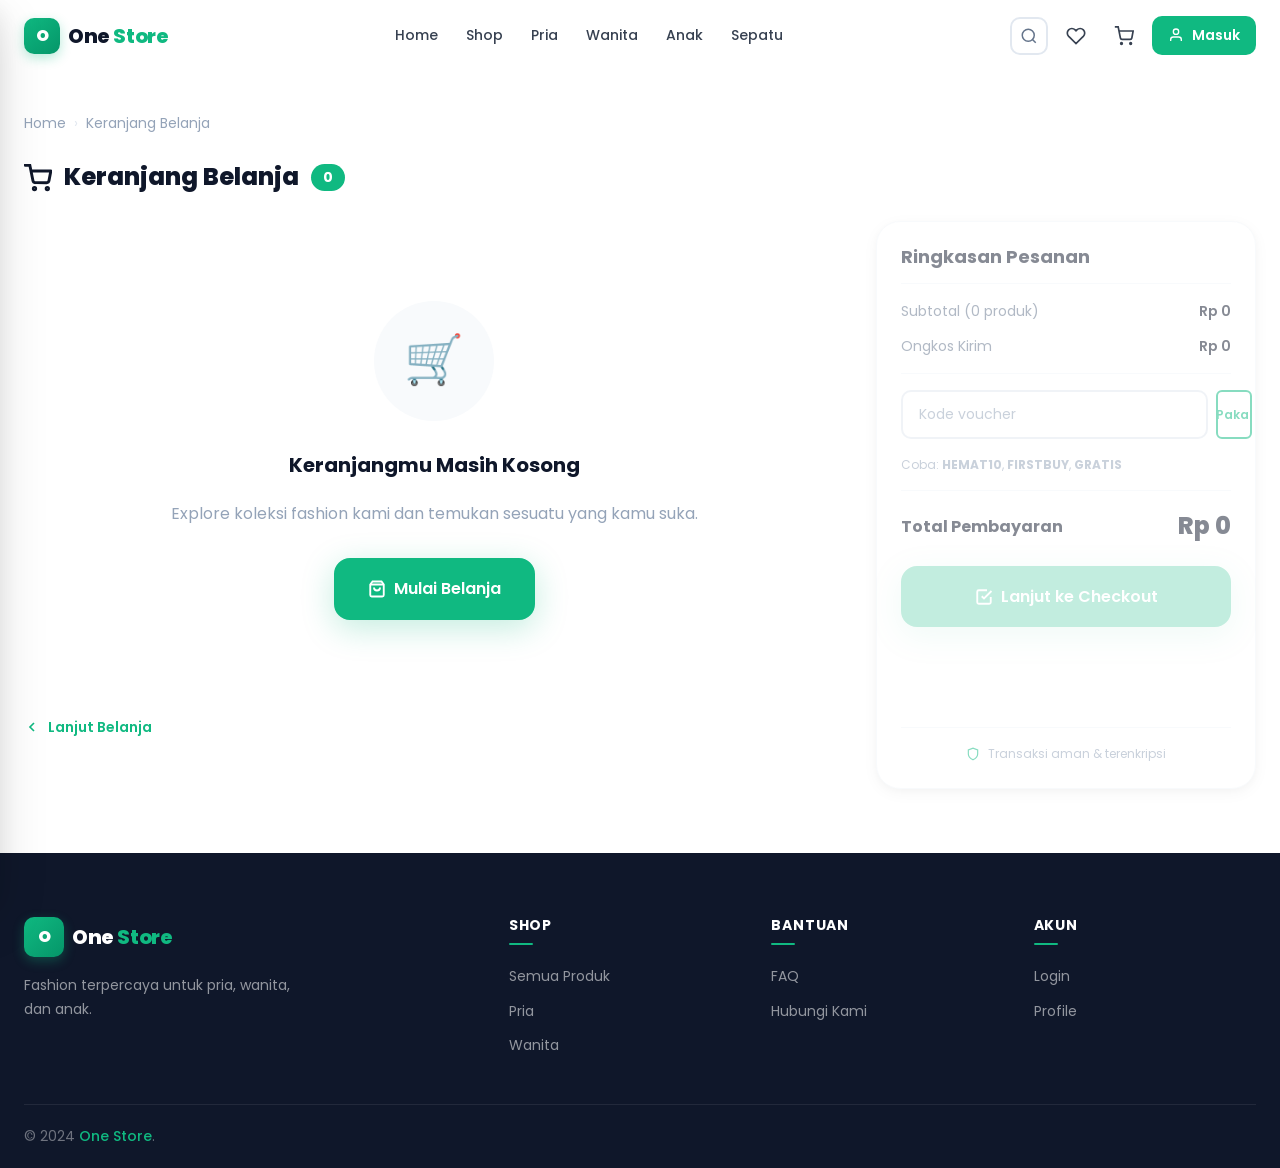
==== cart.html @ 15c87d15 "Add files via upload" ====
<!DOCTYPE html>
<html lang="id">
<head>
  <meta charset="UTF-8" />
  <meta name="viewport" content="width=device-width, initial-scale=1.0" />
  <meta name="description" content="Keranjang belanja One Store. Lihat produk pilihan kamu dan lanjutkan ke checkout." />
  <title>Keranjang Belanja — One Store</title>
  <link rel="icon" href="data:image/svg+xml,<svg xmlns='http://www.w3.org/2000/svg' viewBox='0 0 32 32'><rect width='32' height='32' rx='8' fill='%2310B981'/><text y='22' x='7' font-size='18' font-weight='900' fill='white' font-family='sans-serif'>O</text></svg>">
  <link rel="stylesheet" href="css/global.css" />
  <link rel="stylesheet" href="css/navbar.css" />
  <link rel="stylesheet" href="css/footer.css" />
  <link rel="stylesheet" href="css/cart.css" />
</head>
<body>

<div id="toast-container"></div>
<div class="overlay" id="overlay"></div>

<!-- Mobile Drawer -->
<nav class="mobile-drawer">
  <div class="drawer-header">
    <a href="index.html" class="navbar-logo"><div class="logo-icon">O</div><span class="logo-text">One <span>Store</span></span></a>
    <button class="drawer-close"><svg width="18" height="18" viewBox="0 0 24 24" fill="none" stroke="currentColor" stroke-width="2.5" stroke-linecap="round" stroke-linejoin="round"><line x1="18" y1="6" x2="6" y2="18"></line><line x1="6" y1="6" x2="18" y2="18"></line></svg></button>
  </div>
  <div class="drawer-nav">
    <a href="index.html" class="drawer-nav-link"><svg width="18" height="18" viewBox="0 0 24 24" fill="none" stroke="currentColor" stroke-width="2"><path d="M3 9l9-7 9 7v11a2 2 0 0 1-2 2H5a2 2 0 0 1-2-2z"></path><polyline points="9 22 9 12 15 12 15 22"></polyline></svg>Home</a>
    <a href="shop.html" class="drawer-nav-link"><svg width="18" height="18" viewBox="0 0 24 24" fill="none" stroke="currentColor" stroke-width="2"><path d="M6 2L3 6v14a2 2 0 0 0 2 2h14a2 2 0 0 0 2-2V6l-3-4z"></path><line x1="3" y1="6" x2="21" y2="6"></line><path d="M16 10a4 4 0 0 1-8 0"></path></svg>Shop</a>
    <a href="profile.html" class="drawer-nav-link"><svg width="18" height="18" viewBox="0 0 24 24" fill="none" stroke="currentColor" stroke-width="2"><path d="M20 21v-2a4 4 0 0 0-4-4H8a4 4 0 0 0-4 4v2"></path><circle cx="12" cy="7" r="4"></circle></svg>Profile</a>
  </div>
  <div class="drawer-footer"><a href="login.html" class="btn btn-primary">Masuk / Daftar</a></div>
</nav>

<!-- Search Overlay -->
<div class="search-overlay" id="search-overlay">
  <div class="search-overlay-inner">
    <div class="search-input-wrap">
      <svg width="20" height="20" viewBox="0 0 24 24" fill="none" stroke="currentColor" stroke-width="2"><circle cx="11" cy="11" r="8"></circle><line x1="21" y1="21" x2="16.65" y2="16.65"></line></svg>
      <input type="text" class="search-input" placeholder="Cari produk..." autocomplete="off" />
      <div class="search-suggestions"></div>
    </div>
    <button class="search-close-btn"><svg width="20" height="20" viewBox="0 0 24 24" fill="none" stroke="currentColor" stroke-width="2.5"><line x1="18" y1="6" x2="6" y2="18"></line><line x1="6" y1="6" x2="18" y2="18"></line></svg></button>
  </div>
</div>

<!-- NAVBAR -->
<header class="navbar">
  <div class="container navbar-inner">
    <a href="index.html" class="navbar-logo"><div class="logo-icon">O</div><span class="logo-text">One <span>Store</span></span></a>
    <nav class="navbar-menu">
      <a href="index.html" class="nav-link">Home</a>
      <a href="shop.html" class="nav-link">Shop</a>
      <a href="shop.html?cat=men" class="nav-link">Pria</a>
      <a href="shop.html?cat=women" class="nav-link">Wanita</a>
      <a href="shop.html?cat=kids" class="nav-link">Anak</a>
      <a href="shop.html?cat=shoes" class="nav-link">Sepatu</a>
    </nav>
    <div class="navbar-actions">
      <div class="navbar-search"><button class="search-toggle-btn" aria-label="Search"><svg width="18" height="18" viewBox="0 0 24 24" fill="none" stroke="currentColor" stroke-width="2"><circle cx="11" cy="11" r="8"></circle><line x1="21" y1="21" x2="16.65" y2="16.65"></line></svg></button></div>
      <a href="profile.html#wishlist" class="nav-action-btn"><svg width="20" height="20" viewBox="0 0 24 24" fill="none" stroke="currentColor" stroke-width="2"><path d="M20.84 4.61a5.5 5.5 0 0 0-7.78 0L12 5.67l-1.06-1.06a5.5 5.5 0 0 0-7.78 7.78l1.06 1.06L12 21.23l7.78-7.78 1.06-1.06a5.5 5.5 0 0 0 0-7.78z"></path></svg></a>
      <a href="cart.html" class="nav-action-btn nav-cart-btn" aria-label="Cart"><svg width="20" height="20" viewBox="0 0 24 24" fill="none" stroke="currentColor" stroke-width="2"><circle cx="9" cy="21" r="1"></circle><circle cx="20" cy="21" r="1"></circle><path d="M1 1h4l2.68 13.39a2 2 0 0 0 2 1.61h9.72a2 2 0 0 0 2-1.61L23 6H6"></path></svg><span class="badge-dot cart-badge">0</span></a>
      <a href="login.html" class="nav-login-btn"><svg width="16" height="16" viewBox="0 0 24 24" fill="none" stroke="currentColor" stroke-width="2"><path d="M20 21v-2a4 4 0 0 0-4-4H8a4 4 0 0 0-4 4v2"></path><circle cx="12" cy="7" r="4"></circle></svg><span class="login-text">Masuk</span></a>
      <button class="hamburger"><span></span><span></span><span></span></button>
    </div>
  </div>
</header>

<!-- MAIN -->
<main class="page-body">
  <div class="cart-page">
    <div class="container">

      <!-- Breadcrumb -->
      <div class="breadcrumb" style="margin-bottom: var(--space-6);">
        <a href="index.html">Home</a>
        <span class="breadcrumb-sep">›</span>
        <span>Keranjang Belanja</span>
      </div>

      <!-- Page Title -->
      <div class="cart-section-title">
        <svg width="28" height="28" viewBox="0 0 24 24" fill="none" stroke="currentColor" stroke-width="2.5" stroke-linecap="round" stroke-linejoin="round"><circle cx="9" cy="21" r="1"></circle><circle cx="20" cy="21" r="1"></circle><path d="M1 1h4l2.68 13.39a2 2 0 0 0 2 1.61h9.72a2 2 0 0 0 2-1.61L23 6H6"></path></svg>
        Keranjang Belanja
        <span class="cart-count-badge" id="cart-count-badge">0</span>
      </div>

      <!-- Cart Layout -->
      <div class="cart-layout" id="cart-layout">

        <!-- ─── LEFT: Cart Items ──────────────── -->
        <div class="cart-items-section">
          <div class="cart-items-list" id="cart-items-list">
            <!-- Rendered by JS -->
          </div>

          <!-- Cart List Footer -->
          <div class="cart-list-footer" id="cart-list-footer" style="display:none;">
            <label class="cart-select-all">
              <input type="checkbox" id="select-all-cb" class="cart-checkbox" onchange="toggleSelectAll(this)" />
              Pilih Semua
            </label>
            <button class="btn btn-ghost btn-sm" onclick="removeSelected()">
              <svg width="14" height="14" viewBox="0 0 24 24" fill="none" stroke="currentColor" stroke-width="2" stroke-linecap="round" stroke-linejoin="round"><polyline points="3 6 5 6 21 6"></polyline><path d="M19 6v14a2 2 0 0 1-2 2H7a2 2 0 0 1-2-2V6m3 0V4a1 1 0 0 1 1-1h4a1 1 0 0 1 1 1v2"></path></svg>
              Hapus Dipilih
            </button>
          </div>

          <a href="shop.html" class="continue-shopping" id="continue-shopping">
            <svg width="16" height="16" viewBox="0 0 24 24" fill="none" stroke="currentColor" stroke-width="2.5"><polyline points="15 18 9 12 15 6"></polyline></svg>
            Lanjut Belanja
          </a>
        </div>

        <!-- ─── RIGHT: Order Summary ──────────── -->
        <div class="order-summary-card" id="order-summary-card">
          <h3 class="summary-title">Ringkasan Pesanan</h3>

          <div class="summary-row">
            <span class="summary-row-label">Subtotal (<span id="summary-item-count">0</span> produk)</span>
            <span class="summary-row-value" id="summary-subtotal">Rp 0</span>
          </div>
          <div class="summary-row">
            <span class="summary-row-label">Ongkos Kirim</span>
            <span class="summary-row-value" id="summary-shipping">—</span>
          </div>
          <div class="summary-row" id="discount-row" style="display:none;">
            <span class="summary-row-label">Diskon Voucher</span>
            <span class="summary-row-value discount" id="summary-discount">− Rp 0</span>
          </div>

          <div class="summary-divider"></div>

          <!-- Voucher -->
          <div class="voucher-row">
            <input type="text" id="voucher-input" class="voucher-input" placeholder="Kode voucher" maxlength="20" />
            <button class="btn btn-outline btn-sm" onclick="applyVoucher()" id="voucher-btn">Pakai</button>
          </div>
          <p class="input-hint" style="margin-bottom: var(--space-4);">Coba: <strong>HEMAT10</strong>, <strong>FIRSTBUY</strong>, <strong>GRATIS</strong></p>

          <div class="summary-divider"></div>

          <div class="summary-total">
            <span class="summary-total-label">Total Pembayaran</span>
            <span class="summary-total-value" id="summary-total">Rp 0</span>
          </div>

          <a href="checkout.html" class="btn btn-primary w-full btn-lg" id="checkout-btn" style="justify-content:center; margin-bottom: var(--space-3);">
            <svg width="18" height="18" viewBox="0 0 24 24" fill="none" stroke="currentColor" stroke-width="2.5"><polyline points="9 11 12 14 22 4"></polyline><path d="M21 12v7a2 2 0 0 1-2 2H5a2 2 0 0 1-2-2V5a2 2 0 0 1 2-2h11"></path></svg>
            Lanjut ke Checkout
          </a>

          <div class="summary-payment-icons">
            <span class="payment-badge">VISA</span>
            <span class="payment-badge">MASTERCARD</span>
            <span class="payment-badge">GOPAY</span>
            <span class="payment-badge">OVO</span>
            <span class="payment-badge">DANA</span>
            <span class="payment-badge">COD</span>
          </div>

          <div class="security-badge">
            <svg width="14" height="14" viewBox="0 0 24 24" fill="none" stroke="currentColor" stroke-width="2"><path d="M12 22s8-4 8-10V5l-8-3-8 3v7c0 6 8 10 8 10z"></path></svg>
            Transaksi aman & terenkripsi
          </div>
        </div>

      </div>
    </div>
  </div>
</main>

<!-- Footer stripped for brevity -->
<footer class="footer">
  <div class="container">
    <div class="footer-main">
      <div class="footer-brand"><div><a href="index.html" class="footer-logo"><div class="logo-icon">O</div><span class="logo-text">One <span>Store</span></span></a><p class="footer-desc">Fashion terpercaya untuk pria, wanita, dan anak.</p></div></div>
      <div class="footer-col"><h4 class="footer-col-title">Shop</h4><ul class="footer-links"><li><a href="shop.html" class="footer-link">Semua Produk</a></li><li><a href="shop.html?cat=men" class="footer-link">Pria</a></li><li><a href="shop.html?cat=women" class="footer-link">Wanita</a></li></ul></div>
      <div class="footer-col"><h4 class="footer-col-title">Bantuan</h4><ul class="footer-links"><li><a href="#" class="footer-link">FAQ</a></li><li><a href="#" class="footer-link">Hubungi Kami</a></li></ul></div>
      <div class="footer-col"><h4 class="footer-col-title">Akun</h4><ul class="footer-links"><li><a href="login.html" class="footer-link">Login</a></li><li><a href="profile.html" class="footer-link">Profile</a></li></ul></div>
    </div>
    <div class="footer-bottom"><p class="footer-copyright">&copy; 2024 <a href="index.html">One Store</a>.</p></div>
  </div>
</footer>

<script src="js/products.js"></script>
<script src="js/cart.js"></script>
<script src="js/main.js"></script>
<script>
/* ─── Voucher Codes ────────────────────────────── */
const VOUCHERS = {
  'HEMAT10':   { type: 'percent', value: 10, min: 100000,  label: 'Diskon 10%' },
  'FIRSTBUY':  { type: 'fixed',   value: 50000, min: 150000, label: 'Hemat Rp 50.000' },
  'GRATIS':    { type: 'shipping', value: 0, min: 0, label: 'Gratis Ongkir' },
};

let appliedVoucher = null;
let shippingCost   = 0;

/* ─── Render Cart ──────────────────────────────── */
function renderCart() {
  const cart      = getCart();
  const listEl    = document.getElementById('cart-items-list');
  const badge     = document.getElementById('cart-count-badge');
  const footer    = document.getElementById('cart-list-footer');
  const summary   = document.getElementById('order-summary-card');

  badge.textContent = cart.length;

  if (cart.length === 0) {
    listEl.innerHTML = `
      <div class="cart-empty">
        <div class="cart-empty-icon">🛒</div>
        <h2 style="font-size:var(--font-size-xl); color:var(--color-navy); font-weight:700;">Keranjangmu Masih Kosong</h2>
        <p style="color:var(--color-gray-400); margin-top:var(--space-2);">Explore koleksi fashion kami dan temukan sesuatu yang kamu suka.</p>
        <a href="shop.html" class="btn btn-primary btn-lg" style="margin-top:var(--space-4);">
          <svg width="18" height="18" viewBox="0 0 24 24" fill="none" stroke="currentColor" stroke-width="2.5"><path d="M6 2L3 6v14a2 2 0 0 0 2 2h14a2 2 0 0 0 2-2V6l-3-4z"></path><line x1="3" y1="6" x2="21" y2="6"></line><path d="M16 10a4 4 0 0 1-8 0"></path></svg>
          Mulai Belanja
        </a>
      </div>`;
    footer.style.display = 'none';
    summary.style.opacity = '0.5';
    summary.style.pointerEvents = 'none';
    document.getElementById('checkout-btn').style.opacity = '0.5';
    document.getElementById('checkout-btn').style.pointerEvents = 'none';
    updateSummary();
    return;
  }

  footer.style.display = 'flex';
  summary.style.opacity = '';
  summary.style.pointerEvents = '';

  listEl.innerHTML = cart.map((item, index) => `
    <div class="cart-item-card fade-in" id="cart-item-${index}">
      <input type="checkbox" class="cart-checkbox item-cb" checked data-index="${index}" onchange="updateSummary()" />
      <div class="cart-item-img" onclick="window.location.href='product-detail.html?id=${item.id}'">
        <img src="${item.image}" alt="${item.name}" loading="lazy" onerror="this.src='https://images.unsplash.com/photo-1441986300917-64674bd600d8?w=400&q=70'" />
      </div>
      <div class="cart-item-info">
        <div class="cart-item-name" onclick="window.location.href='product-detail.html?id=${item.id}'">${item.name}</div>
        <div class="cart-item-variant">
          <span class="variant-tag">Size: ${item.size}</span>
          <span class="variant-tag" style="display:flex;align-items:center;gap:4px;">
            <span style="width:10px;height:10px;border-radius:50%;background:${item.color};border:1px solid var(--color-border);display:inline-block;"></span>
            Warna
          </span>
        </div>
        <div class="cart-item-unit-price">Harga satuan: ${formatPrice(item.price)}</div>
        <div class="cart-item-actions">
          <div class="qty-stepper">
            <button class="qty-btn" data-action="minus" onclick="changeQty(${index}, -1)">−</button>
            <input type="number" class="qty-value" value="${item.qty}" min="1" max="99" onchange="setQty(${index}, this.value)" />
            <button class="qty-btn" data-action="plus" onclick="changeQty(${index}, 1)">+</button>
          </div>
          <button class="cart-remove-btn" onclick="confirmRemove(${index})">
            <svg width="13" height="13" viewBox="0 0 24 24" fill="none" stroke="currentColor" stroke-width="2.5"><polyline points="3 6 5 6 21 6"></polyline><path d="M19 6v14a2 2 0 0 1-2 2H7a2 2 0 0 1-2-2V6m3 0V4a1 1 0 0 1 1-1h4a1 1 0 0 1 1 1v2"></path></svg>
            Hapus
          </button>
        </div>
      </div>
      <div class="cart-item-subtotal">
        <span class="price-current">${formatPrice(item.price * item.qty)}</span>
      </div>
    </div>
  `).join('');

  // Fade in
  setTimeout(() => {
    listEl.querySelectorAll('.fade-in').forEach((el, i) => {
      setTimeout(() => el.classList.add('visible'), i * 60);
    });
  }, 50);

  updateSummary();
}

/* ─── Qty Controls ─────────────────────────────── */
function changeQty(index, delta) {
  const cart = getCart();
  const newQty = (cart[index]?.qty || 1) + delta;
  updateCartQty(index, newQty);
  renderCart();
}

function setQty(index, val) {
  const newQty = parseInt(val) || 1;
  updateCartQty(index, newQty);
  renderCart();
}

/* ─── Remove Item ──────────────────────────────── */
function confirmRemove(index) {
  const card = document.getElementById(`cart-item-${index}`);
  if (card) {
    card.style.transition = 'all 0.3s ease';
    card.style.opacity = '0';
    card.style.transform = 'translateX(30px)';
  }
  setTimeout(() => {
    removeFromCart(index);
    renderCart();
  }, 280);
}

/* ─── Select All ───────────────────────────────── */
function toggleSelectAll(cb) {
  document.querySelectorAll('.item-cb').forEach(c => c.checked = cb.checked);
  updateSummary();
}

function removeSelected() {
  const selected = [...document.querySelectorAll('.item-cb:checked')].map(c => parseInt(c.dataset.index));
  // Remove from highest index to avoid shifting
  [...selected].sort((a, b) => b - a).forEach(i => removeFromCart(i));
  renderCart();
}

/* ─── Update Summary ───────────────────────────── */
function updateSummary() {
  const cart = getCart();
  const selectedCBs = [...document.querySelectorAll('.item-cb:checked')];
  const selectedTotal = selectedCBs.reduce((sum, cb) => {
    const i = parseInt(cb.dataset.index);
    return sum + (cart[i] ? cart[i].price * cart[i].qty : 0);
  }, 0);
  const itemCount = selectedCBs.reduce((sum, cb) => {
    const i = parseInt(cb.dataset.index);
    return sum + (cart[i] ? cart[i].qty : 0);
  }, 0);

  // Shipping
  shippingCost = selectedTotal >= 200000 ? 0 : selectedTotal > 0 ? 15000 : 0;

  // Discount
  let discountAmt = 0;
  if (appliedVoucher) {
    const v = VOUCHERS[appliedVoucher];
    if (v.type === 'percent') discountAmt = Math.round(selectedTotal * v.value / 100);
    if (v.type === 'fixed')   discountAmt = v.value;
    if (v.type === 'shipping') shippingCost = 0;
  }

  const total = Math.max(0, selectedTotal + shippingCost - discountAmt);

  document.getElementById('summary-item-count').textContent = itemCount;
  document.getElementById('summary-subtotal').textContent = formatPrice(selectedTotal);
  document.getElementById('summary-shipping').textContent  = shippingCost === 0 && selectedTotal > 0 ? 'GRATIS 🎉' : formatPrice(shippingCost);
  document.getElementById('summary-shipping').className    = `summary-row-value${shippingCost === 0 && selectedTotal > 0 ? ' free' : ''}`;
  document.getElementById('summary-total').textContent     = formatPrice(total);

  if (discountAmt > 0) {
    document.getElementById('discount-row').style.display = 'flex';
    document.getElementById('summary-discount').textContent = `− ${formatPrice(discountAmt)}`;
  } else {
    document.getElementById('discount-row').style.display = 'none';
  }
}

/* ─── Voucher ──────────────────────────────────── */
function applyVoucher() {
  const code = document.getElementById('voucher-input').value.trim().toUpperCase();
  if (!code) { showToast('Kosong', 'Masukkan kode voucher.', 'error'); return; }
  if (VOUCHERS[code]) {
    appliedVoucher = code;
    showToast('Voucher Berhasil!', `${VOUCHERS[code].label} berhasil digunakan.`, 'success');
    document.getElementById('voucher-btn').textContent = 'Hapus';
    document.getElementById('voucher-btn').onclick = removeVoucher;
    document.getElementById('voucher-input').style.borderColor = 'var(--color-primary)';
    updateSummary();
  } else {
    showToast('Voucher Tidak Valid', 'Kode voucher tidak ditemukan.', 'error');
    document.getElementById('voucher-input').style.borderColor = 'var(--color-danger)';
  }
}

function removeVoucher() {
  appliedVoucher = null;
  document.getElementById('voucher-input').value = '';
  document.getElementById('voucher-btn').textContent = 'Pakai';
  document.getElementById('voucher-btn').onclick = applyVoucher;
  document.getElementById('voucher-input').style.borderColor = '';
  updateSummary();
  showToast('Voucher Dihapus', '', 'info');
}

// Init
document.addEventListener('DOMContentLoaded', renderCart);
</script>
</body>
</html>
---- css/global.css ----
/* =====================================================
   ONE STORE — Global Design System
   Foundation: Reset, Variables, Typography, Utilities
   ===================================================== */

/* Google Fonts Import */
@import url('https://fonts.googleapis.com/css2?family=Poppins:wght@300;400;500;600;700;800;900&display=swap');

/* =====================================================
   CSS CUSTOM PROPERTIES (Design Tokens)
   ===================================================== */
:root {
  /* --- Colors --- */
  --color-primary:        #10B981;
  --color-primary-dark:   #059669;
  --color-primary-light:  #D1FAE5;
  --color-primary-glow:   rgba(16, 185, 129, 0.15);

  --color-navy:           #0F172A;
  --color-navy-700:       #1E293B;
  --color-navy-500:       #334155;

  --color-white:          #FFFFFF;
  --color-bg:             #F8FAFC;
  --color-bg-alt:         #F1F5F9;
  --color-border:         #E2E8F0;
  --color-border-light:   #F1F5F9;

  --color-gray-400:       #94A3B8;
  --color-gray-500:       #64748B;
  --color-gray-700:       #374151;
  --color-gray-900:       #111827;

  --color-accent:         #F59E0B;
  --color-accent-light:   #FEF3C7;
  --color-danger:         #EF4444;
  --color-danger-light:   #FEE2E2;
  --color-success:        #10B981;
  --color-info:           #3B82F6;

  /* --- Typography --- */
  --font-family:          'Poppins', -apple-system, BlinkMacSystemFont, sans-serif;
  --font-size-xs:         0.75rem;    /* 12px */
  --font-size-sm:         0.875rem;   /* 14px */
  --font-size-base:       1rem;       /* 16px */
  --font-size-lg:         1.125rem;   /* 18px */
  --font-size-xl:         1.25rem;    /* 20px */
  --font-size-2xl:        1.5rem;     /* 24px */
  --font-size-3xl:        1.875rem;   /* 30px */
  --font-size-4xl:        2.25rem;    /* 36px */
  --font-size-5xl:        3rem;       /* 48px */
  --font-size-6xl:        3.75rem;    /* 60px */

  /* --- Spacing --- */
  --space-1:   0.25rem;
  --space-2:   0.5rem;
  --space-3:   0.75rem;
  --space-4:   1rem;
  --space-5:   1.25rem;
  --space-6:   1.5rem;
  --space-8:   2rem;
  --space-10:  2.5rem;
  --space-12:  3rem;
  --space-16:  4rem;
  --space-20:  5rem;
  --space-24:  6rem;

  /* --- Border Radius --- */
  --radius-sm:   6px;
  --radius-md:   10px;
  --radius-lg:   16px;
  --radius-xl:   24px;
  --radius-2xl:  32px;
  --radius-full: 9999px;

  /* --- Shadows --- */
  --shadow-sm:   0 1px 3px rgba(0,0,0,0.08), 0 1px 2px rgba(0,0,0,0.04);
  --shadow-md:   0 4px 16px rgba(0,0,0,0.08), 0 2px 8px rgba(0,0,0,0.04);
  --shadow-lg:   0 8px 32px rgba(0,0,0,0.10), 0 4px 16px rgba(0,0,0,0.05);
  --shadow-xl:   0 20px 48px rgba(0,0,0,0.12), 0 8px 24px rgba(0,0,0,0.08);
  --shadow-primary: 0 8px 32px rgba(16, 185, 129, 0.25);
  --shadow-nav:  0 2px 20px rgba(0,0,0,0.08);

  /* --- Transitions --- */
  --transition-fast:   all 0.15s ease;
  --transition-base:   all 0.25s ease;
  --transition-slow:   all 0.4s ease;
  --transition-bounce: all 0.3s cubic-bezier(0.34, 1.56, 0.64, 1);

  /* --- Layout --- */
  --container-max:  1280px;
  --container-pad:  var(--space-6);
  --navbar-height:  72px;
}

/* =====================================================
   CSS RESET & BASE
   ===================================================== */
*, *::before, *::after {
  box-sizing: border-box;
  margin: 0;
  padding: 0;
}

html {
  font-size: 16px;
  scroll-behavior: smooth;
  -webkit-text-size-adjust: 100%;
}

body {
  font-family: var(--font-family);
  font-size: var(--font-size-base);
  color: var(--color-gray-700);
  background-color: var(--color-white);
  line-height: 1.6;
  -webkit-font-smoothing: antialiased;
  -moz-osx-font-smoothing: grayscale;
  overflow-x: hidden;
}

img {
  max-width: 100%;
  height: auto;
  display: block;
}

a {
  color: inherit;
  text-decoration: none;
  transition: var(--transition-base);
}

button {
  cursor: pointer;
  font-family: var(--font-family);
  border: none;
  outline: none;
  background: none;
}

input, select, textarea {
  font-family: var(--font-family);
  font-size: var(--font-size-base);
}

ul, ol {
  list-style: none;
}

h1, h2, h3, h4, h5, h6 {
  font-weight: 700;
  color: var(--color-navy);
  line-height: 1.2;
}

/* =====================================================
   LAYOUT UTILITIES
   ===================================================== */
.container {
  max-width: var(--container-max);
  margin: 0 auto;
  padding: 0 var(--container-pad);
}

.section {
  padding: var(--space-20) 0;
}

.section-sm {
  padding: var(--space-12) 0;
}

.flex { display: flex; }
.flex-col { flex-direction: column; }
.items-center { align-items: center; }
.items-start { align-items: flex-start; }
.items-end { align-items: flex-end; }
.justify-center { justify-content: center; }
.justify-between { justify-content: space-between; }
.justify-end { justify-content: flex-end; }
.gap-1 { gap: var(--space-1); }
.gap-2 { gap: var(--space-2); }
.gap-3 { gap: var(--space-3); }
.gap-4 { gap: var(--space-4); }
.gap-6 { gap: var(--space-6); }
.gap-8 { gap: var(--space-8); }
.flex-wrap { flex-wrap: wrap; }
.flex-1 { flex: 1; }

.grid { display: grid; }
.grid-2 { grid-template-columns: repeat(2, 1fr); }
.grid-3 { grid-template-columns: repeat(3, 1fr); }
.grid-4 { grid-template-columns: repeat(4, 1fr); }

.w-full { width: 100%; }
.h-full { height: 100%; }

/* =====================================================
   TYPOGRAPHY UTILITIES
   ===================================================== */
.text-xs    { font-size: var(--font-size-xs); }
.text-sm    { font-size: var(--font-size-sm); }
.text-base  { font-size: var(--font-size-base); }
.text-lg    { font-size: var(--font-size-lg); }
.text-xl    { font-size: var(--font-size-xl); }
.text-2xl   { font-size: var(--font-size-2xl); }
.text-3xl   { font-size: var(--font-size-3xl); }
.text-4xl   { font-size: var(--font-size-4xl); }
.text-5xl   { font-size: var(--font-size-5xl); }

.font-light    { font-weight: 300; }
.font-normal   { font-weight: 400; }
.font-medium   { font-weight: 500; }
.font-semibold { font-weight: 600; }
.font-bold     { font-weight: 700; }
.font-extrabold{ font-weight: 800; }
.font-black    { font-weight: 900; }

.text-left    { text-align: left; }
.text-center  { text-align: center; }
.text-right   { text-align: right; }

.text-white    { color: var(--color-white); }
.text-navy     { color: var(--color-navy); }
.text-primary  { color: var(--color-primary); }
.text-muted    { color: var(--color-gray-400); }
.text-danger   { color: var(--color-danger); }
.text-accent   { color: var(--color-accent); }

.leading-tight  { line-height: 1.2; }
.leading-normal { line-height: 1.6; }
.leading-relaxed{ line-height: 1.75; }

.uppercase { text-transform: uppercase; }
.tracking-wide { letter-spacing: 0.05em; }
.tracking-wider { letter-spacing: 0.1em; }

/* =====================================================
   SECTION HEADERS
   ===================================================== */
.section-header {
  text-align: center;
  margin-bottom: var(--space-12);
}

.section-tag {
  display: inline-block;
  font-size: var(--font-size-xs);
  font-weight: 600;
  text-transform: uppercase;
  letter-spacing: 0.12em;
  color: var(--color-primary);
  background: var(--color-primary-light);
  padding: var(--space-1) var(--space-3);
  border-radius: var(--radius-full);
  margin-bottom: var(--space-3);
}

.section-title {
  font-size: var(--font-size-4xl);
  font-weight: 700;
  color: var(--color-navy);
  margin-bottom: var(--space-4);
}

.section-subtitle {
  font-size: var(--font-size-lg);
  color: var(--color-gray-500);
  max-width: 560px;
  margin: 0 auto;
  line-height: 1.7;
}

/* =====================================================
   BUTTON COMPONENTS
   ===================================================== */
.btn {
  display: inline-flex;
  align-items: center;
  justify-content: center;
  gap: var(--space-2);
  padding: var(--space-3) var(--space-6);
  border-radius: var(--radius-md);
  font-size: var(--font-size-sm);
  font-weight: 600;
  font-family: var(--font-family);
  cursor: pointer;
  transition: var(--transition-base);
  border: 2px solid transparent;
  white-space: nowrap;
  position: relative;
  overflow: hidden;
}

/* Ripple Effect */
.btn::after {
  content: '';
  position: absolute;
  inset: 0;
  background: rgba(255,255,255,0.15);
  opacity: 0;
  border-radius: inherit;
  transition: opacity 0.2s ease;
}
.btn:active::after { opacity: 1; }

.btn-primary {
  background: var(--color-primary);
  color: var(--color-white);
  border-color: var(--color-primary);
  box-shadow: var(--shadow-primary);
}
.btn-primary:hover {
  background: var(--color-primary-dark);
  border-color: var(--color-primary-dark);
  transform: translateY(-2px);
  box-shadow: 0 12px 36px rgba(16, 185, 129, 0.35);
}
.btn-primary:active { transform: translateY(0); }

.btn-outline {
  background: transparent;
  color: var(--color-primary);
  border-color: var(--color-primary);
}
.btn-outline:hover {
  background: var(--color-primary);
  color: var(--color-white);
  transform: translateY(-2px);
  box-shadow: var(--shadow-primary);
}

.btn-navy {
  background: var(--color-navy);
  color: var(--color-white);
  border-color: var(--color-navy);
}
.btn-navy:hover {
  background: var(--color-navy-700);
  transform: translateY(-2px);
  box-shadow: var(--shadow-lg);
}

.btn-ghost {
  background: transparent;
  color: var(--color-gray-700);
  border-color: var(--color-border);
}
.btn-ghost:hover {
  background: var(--color-bg);
  border-color: var(--color-gray-400);
}

.btn-danger {
  background: var(--color-danger);
  color: var(--color-white);
  border-color: var(--color-danger);
}
.btn-danger:hover {
  background: #DC2626;
  transform: translateY(-2px);
}

.btn-sm {
  padding: var(--space-2) var(--space-4);
  font-size: var(--font-size-xs);
  border-radius: var(--radius-sm);
}

.btn-lg {
  padding: var(--space-4) var(--space-8);
  font-size: var(--font-size-base);
  border-radius: var(--radius-lg);
}

.btn-xl {
  padding: var(--space-5) var(--space-10);
  font-size: var(--font-size-lg);
  border-radius: var(--radius-lg);
}

.btn-icon {
  width: 40px;
  height: 40px;
  padding: 0;
  border-radius: var(--radius-md);
  flex-shrink: 0;
}

.btn-icon-round {
  width: 40px;
  height: 40px;
  padding: 0;
  border-radius: var(--radius-full);
  flex-shrink: 0;
}

/* =====================================================
   INPUT COMPONENTS
   ===================================================== */
.input-group {
  display: flex;
  flex-direction: column;
  gap: var(--space-2);
}

.input-label {
  font-size: var(--font-size-sm);
  font-weight: 500;
  color: var(--color-navy);
}

.input-label .required {
  color: var(--color-danger);
  margin-left: 2px;
}

.input-field {
  width: 100%;
  padding: var(--space-3) var(--space-4);
  border: 2px solid var(--color-border);
  border-radius: var(--radius-md);
  font-size: var(--font-size-sm);
  color: var(--color-navy);
  background: var(--color-white);
  transition: var(--transition-base);
  outline: none;
}

.input-field::placeholder {
  color: var(--color-gray-400);
}

.input-field:focus {
  border-color: var(--color-primary);
  box-shadow: 0 0 0 4px var(--color-primary-glow);
}

.input-field:invalid:not(:placeholder-shown) {
  border-color: var(--color-danger);
}

.input-wrapper {
  position: relative;
  display: flex;
  align-items: center;
}

.input-wrapper .input-field {
  padding-left: 2.5rem;
}

.input-wrapper .input-icon {
  position: absolute;
  left: var(--space-3);
  color: var(--color-gray-400);
  pointer-events: none;
  display: flex;
  align-items: center;
}

.input-wrapper .input-icon-right {
  position: absolute;
  right: var(--space-3);
  color: var(--color-gray-400);
  cursor: pointer;
  display: flex;
  align-items: center;
  transition: var(--transition-fast);
}

.input-wrapper .input-icon-right:hover {
  color: var(--color-navy);
}

.input-hint {
  font-size: var(--font-size-xs);
  color: var(--color-gray-400);
}

.input-error {
  font-size: var(--font-size-xs);
  color: var(--color-danger);
  display: none;
}

.input-group.has-error .input-field {
  border-color: var(--color-danger);
}

.input-group.has-error .input-error {
  display: block;
}

/* Select */
.select-field {
  appearance: none;
  -webkit-appearance: none;
  background-image: url("data:image/svg+xml,%3Csvg xmlns='http://www.w3.org/2000/svg' width='16' height='16' viewBox='0 0 24 24' fill='none' stroke='%2394A3B8' stroke-width='2' stroke-linecap='round' stroke-linejoin='round'%3E%3Cpolyline points='6 9 12 15 18 9'%3E%3C/polyline%3E%3C/svg%3E");
  background-repeat: no-repeat;
  background-position: right var(--space-3) center;
  padding-right: 2.5rem;
}

/* Textarea */
.textarea-field {
  resize: vertical;
  min-height: 120px;
}

/* =====================================================
   BADGE COMPONENTS
   ===================================================== */
.badge {
  display: inline-flex;
  align-items: center;
  gap: var(--space-1);
  padding: 2px var(--space-2);
  border-radius: var(--radius-full);
  font-size: var(--font-size-xs);
  font-weight: 600;
}

.badge-primary {
  background: var(--color-primary-light);
  color: var(--color-primary-dark);
}

.badge-navy {
  background: var(--color-navy);
  color: var(--color-white);
}

.badge-danger {
  background: var(--color-danger-light);
  color: var(--color-danger);
}

.badge-accent {
  background: var(--color-accent-light);
  color: #92400E;
}

.badge-gray {
  background: var(--color-bg-alt);
  color: var(--color-gray-500);
}

/* =====================================================
   CARD COMPONENT
   ===================================================== */
.card {
  background: var(--color-white);
  border-radius: var(--radius-lg);
  box-shadow: var(--shadow-md);
  overflow: hidden;
  transition: var(--transition-base);
}

.card:hover {
  box-shadow: var(--shadow-lg);
}

.card-body {
  padding: var(--space-6);
}

/* =====================================================
   DIVIDER
   ===================================================== */
.divider {
  height: 1px;
  background: var(--color-border);
  width: 100%;
}

.divider-text {
  display: flex;
  align-items: center;
  gap: var(--space-4);
  color: var(--color-gray-400);
  font-size: var(--font-size-sm);
}

.divider-text::before,
.divider-text::after {
  content: '';
  flex: 1;
  height: 1px;
  background: var(--color-border);
}

/* =====================================================
   RATING STARS
   ===================================================== */
.rating {
  display: flex;
  align-items: center;
  gap: var(--space-1);
}

.star {
  color: var(--color-accent);
  font-size: 14px;
}

.star.empty {
  color: var(--color-border);
}

.rating-count {
  font-size: var(--font-size-xs);
  color: var(--color-gray-400);
  margin-left: var(--space-1);
}

/* =====================================================
   TOAST NOTIFICATION
   ===================================================== */
#toast-container {
  position: fixed;
  top: var(--space-6);
  right: var(--space-6);
  z-index: 9999;
  display: flex;
  flex-direction: column;
  gap: var(--space-3);
  pointer-events: none;
}

.toast {
  display: flex;
  align-items: center;
  gap: var(--space-3);
  padding: var(--space-4) var(--space-5);
  background: var(--color-white);
  border-radius: var(--radius-lg);
  box-shadow: var(--shadow-xl);
  border-left: 4px solid var(--color-primary);
  min-width: 280px;
  max-width: 360px;
  pointer-events: all;

  animation: toastSlideIn 0.4s cubic-bezier(0.34, 1.56, 0.64, 1) forwards;
}

.toast.toast-success { border-left-color: var(--color-primary); }
.toast.toast-error   { border-left-color: var(--color-danger); }
.toast.toast-info    { border-left-color: var(--color-info); }

.toast.hide {
  animation: toastSlideOut 0.3s ease forwards;
}

.toast-icon {
  width: 36px;
  height: 36px;
  border-radius: var(--radius-full);
  display: flex;
  align-items: center;
  justify-content: center;
  flex-shrink: 0;
  background: var(--color-primary-light);
  color: var(--color-primary);
}

.toast-content {
  flex: 1;
}

.toast-title {
  font-size: var(--font-size-sm);
  font-weight: 600;
  color: var(--color-navy);
}

.toast-message {
  font-size: var(--font-size-xs);
  color: var(--color-gray-500);
  margin-top: 2px;
}

@keyframes toastSlideIn {
  from {
    opacity: 0;
    transform: translateX(100%) scale(0.9);
  }
  to {
    opacity: 1;
    transform: translateX(0) scale(1);
  }
}

@keyframes toastSlideOut {
  from {
    opacity: 1;
    transform: translateX(0) scale(1);
  }
  to {
    opacity: 0;
    transform: translateX(100%) scale(0.9);
  }
}

/* =====================================================
   MODAL / OVERLAY
   ===================================================== */
.overlay {
  position: fixed;
  inset: 0;
  background: rgba(0,0,0,0.5);
  backdrop-filter: blur(4px);
  z-index: 1000;
  opacity: 0;
  pointer-events: none;
  transition: var(--transition-base);
}

.overlay.active {
  opacity: 1;
  pointer-events: all;
}

/* =====================================================
   SKELETON LOADER
   ===================================================== */
.skeleton {
  background: linear-gradient(90deg, var(--color-bg-alt) 25%, var(--color-border-light) 50%, var(--color-bg-alt) 75%);
  background-size: 200% 100%;
  animation: shimmer 1.5s infinite;
  border-radius: var(--radius-md);
}

@keyframes shimmer {
  0% { background-position: 200% 0; }
  100% { background-position: -200% 0; }
}

/* =====================================================
   SCROLL ANIMATIONS (IntersectionObserver driven)
   ===================================================== */
.fade-in {
  opacity: 0;
  transform: translateY(32px);
  transition: opacity 0.6s ease, transform 0.6s ease;
}

.fade-in.visible {
  opacity: 1;
  transform: translateY(0);
}

.fade-in-left {
  opacity: 0;
  transform: translateX(-32px);
  transition: opacity 0.6s ease, transform 0.6s ease;
}

.fade-in-left.visible {
  opacity: 1;
  transform: translateX(0);
}

.fade-in-right {
  opacity: 0;
  transform: translateX(32px);
  transition: opacity 0.6s ease, transform 0.6s ease;
}

.fade-in-right.visible {
  opacity: 1;
  transform: translateX(0);
}

/* Stagger children */
.stagger-2 { transition-delay: 0.1s; }
.stagger-3 { transition-delay: 0.2s; }
.stagger-4 { transition-delay: 0.3s; }
.stagger-5 { transition-delay: 0.4s; }
.stagger-6 { transition-delay: 0.5s; }

/* =====================================================
   BREADCRUMB
   ===================================================== */
.breadcrumb {
  display: flex;
  align-items: center;
  gap: var(--space-2);
  font-size: var(--font-size-sm);
  color: var(--color-gray-400);
  margin-bottom: var(--space-6);
}

.breadcrumb a:hover {
  color: var(--color-primary);
}

.breadcrumb-sep {
  color: var(--color-border);
}

/* =====================================================
   QUANTITY STEPPER
   ===================================================== */
.qty-stepper {
  display: flex;
  align-items: center;
  border: 2px solid var(--color-border);
  border-radius: var(--radius-md);
  overflow: hidden;
  width: fit-content;
}

.qty-btn {
  width: 36px;
  height: 36px;
  display: flex;
  align-items: center;
  justify-content: center;
  background: var(--color-bg);
  color: var(--color-navy);
  font-size: 18px;
  font-weight: 600;
  cursor: pointer;
  transition: var(--transition-fast);
  border: none;
  user-select: none;
}

.qty-btn:hover {
  background: var(--color-primary);
  color: white;
}

.qty-value {
  width: 44px;
  height: 36px;
  text-align: center;
  border: none;
  border-left: 2px solid var(--color-border);
  border-right: 2px solid var(--color-border);
  font-size: var(--font-size-sm);
  font-weight: 600;
  color: var(--color-navy);
  background: var(--color-white);
  font-family: var(--font-family);
  -moz-appearance: textfield;
}

.qty-value::-webkit-inner-spin-button,
.qty-value::-webkit-outer-spin-button {
  -webkit-appearance: none;
}

/* =====================================================
   PRICE DISPLAY
   ===================================================== */
.price-current {
  font-size: var(--font-size-xl);
  font-weight: 700;
  color: var(--color-navy);
}

.price-original {
  font-size: var(--font-size-sm);
  color: var(--color-gray-400);
  text-decoration: line-through;
}

.price-discount {
  font-size: var(--font-size-xs);
  font-weight: 600;
  color: var(--color-danger);
  background: var(--color-danger-light);
  padding: 2px var(--space-2);
  border-radius: var(--radius-full);
}

/* =====================================================
   EMPTY STATE
   ===================================================== */
.empty-state {
  display: flex;
  flex-direction: column;
  align-items: center;
  justify-content: center;
  padding: var(--space-20) var(--space-6);
  text-align: center;
  gap: var(--space-4);
}

.empty-state-icon {
  font-size: 64px;
  opacity: 0.3;
}

.empty-state-title {
  font-size: var(--font-size-xl);
  font-weight: 600;
  color: var(--color-navy);
}

.empty-state-text {
  font-size: var(--font-size-sm);
  color: var(--color-gray-400);
  max-width: 320px;
}

/* =====================================================
   RESPONSIVE UTILITIES
   ===================================================== */
.hidden { display: none !important; }
.block  { display: block; }
.inline { display: inline; }
.inline-flex { display: inline-flex; }

/* Mobile first breakpoints */
@media (max-width: 768px) {
  :root {
    --container-pad: var(--space-4);
    --navbar-height: 64px;
  }

  .section { padding: var(--space-12) 0; }
  .section-sm { padding: var(--space-8) 0; }

  .section-title { font-size: var(--font-size-3xl); }
  .section-subtitle { font-size: var(--font-size-base); }

  .grid-2, .grid-3, .grid-4 {
    grid-template-columns: 1fr;
  }

  .hide-mobile { display: none !important; }
}

@media (min-width: 769px) {
  .hide-desktop { display: none !important; }
}

@media (max-width: 480px) {
  .section-title { font-size: var(--font-size-2xl); }
  .btn-xl {
    padding: var(--space-4) var(--space-6);
    font-size: var(--font-size-base);
  }
}

/* =====================================================
   SCROLLBAR CUSTOM
   ===================================================== */
::-webkit-scrollbar {
  width: 6px;
  height: 6px;
}

::-webkit-scrollbar-track {
  background: var(--color-bg);
}

::-webkit-scrollbar-thumb {
  background: var(--color-border);
  border-radius: var(--radius-full);
}

::-webkit-scrollbar-thumb:hover {
  background: var(--color-gray-400);
}

/* =====================================================
   SELECTION COLOR
   ===================================================== */
::selection {
  background: var(--color-primary-light);
  color: var(--color-primary-dark);
}

/* =====================================================
   PAGE TRANSITION
   ===================================================== */
body {
  animation: pageFadeIn 0.3s ease;
}

@keyframes pageFadeIn {
  from {
    opacity: 0;
    transform: translateY(8px);
  }
  to {
    opacity: 1;
    transform: translateY(0);
  }
}

/* =====================================================
   PAGE BODY (padding for navbar offset)
   ===================================================== */
.page-body {
  padding-top: var(--navbar-height);
}

/* =====================================================
   PAYMENT BADGES
   ===================================================== */
.payment-badge {
  display: inline-flex;
  align-items: center;
  justify-content: center;
  padding: var(--space-1) var(--space-2);
  background: var(--color-bg);
  border: 1px solid var(--color-border);
  border-radius: var(--radius-sm);
  font-size: 10px;
  font-weight: 700;
  color: var(--color-gray-500);
  letter-spacing: 0.04em;
}

/* =====================================================
   CART BADGE (navbar dot indicator)
   ===================================================== */
.badge-dot {
  position: absolute;
  top: -4px;
  right: -4px;
  min-width: 18px;
  height: 18px;
  background: var(--color-danger);
  color: white;
  border-radius: var(--radius-full);
  font-size: 10px;
  font-weight: 700;
  display: flex;
  align-items: center;
  justify-content: center;
  padding: 0 4px;
  border: 2px solid white;
  opacity: 0;
  transform: scale(0);
  transition: var(--transition-bounce);
}

.badge-dot.show {
  opacity: 1;
  transform: scale(1);
}

/* Cart bounce animation */
@keyframes cartBounce {
  0%   { transform: scale(1); }
  30%  { transform: scale(1.25); }
  60%  { transform: scale(0.9); }
  100% { transform: scale(1); }
}

.cart-bounce {
  animation: cartBounce 0.5s cubic-bezier(0.34, 1.56, 0.64, 1);
}

/* =====================================================
   SHOW/HIDE RESPONSIVE HELPERS
   ===================================================== */
@media (max-width: 768px) {
  .show-mobile { display: flex !important; }
}
@media (min-width: 769px) {
  .show-mobile { display: none !important; }
}

/* =====================================================
   SPACE UTILITY (--space-0)
   ===================================================== */
:root { --space-0: 0; }
---- css/navbar.css ----
/* =====================================================
   ONE STORE — Navbar Styles
   ===================================================== */

/* =====================================================
   NAVBAR BASE
   ===================================================== */
.navbar {
  position: fixed;
  top: 0;
  left: 0;
  right: 0;
  z-index: 100;
  height: var(--navbar-height);
  background: rgba(255, 255, 255, 0.95);
  backdrop-filter: blur(12px);
  -webkit-backdrop-filter: blur(12px);
  border-bottom: 1px solid transparent;
  transition: var(--transition-base);
}

.navbar.scrolled {
  border-bottom-color: var(--color-border);
  box-shadow: var(--shadow-nav);
}

.navbar-inner {
  display: flex;
  align-items: center;
  justify-content: space-between;
  height: 100%;
  gap: var(--space-6);
}

/* =====================================================
   LOGO
   ===================================================== */
.navbar-logo {
  display: flex;
  align-items: center;
  gap: var(--space-2);
  text-decoration: none;
  flex-shrink: 0;
}

.logo-icon {
  width: 36px;
  height: 36px;
  background: linear-gradient(135deg, var(--color-primary), var(--color-primary-dark));
  border-radius: var(--radius-md);
  display: flex;
  align-items: center;
  justify-content: center;
  color: white;
  font-weight: 900;
  font-size: 16px;
  box-shadow: 0 4px 12px rgba(16, 185, 129, 0.3);
}

.logo-text {
  font-size: var(--font-size-xl);
  font-weight: 800;
  color: var(--color-navy);
  letter-spacing: -0.02em;
}

.logo-text span {
  color: var(--color-primary);
}

/* =====================================================
   NAV MENU (Desktop)
   ===================================================== */
.navbar-menu {
  display: flex;
  align-items: center;
  gap: var(--space-1);
  flex: 1;
  justify-content: center;
}

.nav-link {
  position: relative;
  padding: var(--space-2) var(--space-3);
  font-size: var(--font-size-sm);
  font-weight: 500;
  color: var(--color-gray-700);
  border-radius: var(--radius-md);
  transition: var(--transition-fast);
  white-space: nowrap;
}

.nav-link::after {
  content: '';
  position: absolute;
  bottom: -2px;
  left: 50%;
  transform: translateX(-50%);
  width: 0;
  height: 2px;
  background: var(--color-primary);
  border-radius: var(--radius-full);
  transition: width 0.25s ease;
}

.nav-link:hover {
  color: var(--color-navy);
  background: var(--color-bg);
}

.nav-link:hover::after,
.nav-link.active::after {
  width: calc(100% - 24px);
}

.nav-link.active {
  color: var(--color-primary);
  font-weight: 600;
}

/* =====================================================
   SEARCH BAR
   ===================================================== */
.navbar-search {
  position: relative;
  flex-shrink: 0;
}

.search-toggle-btn {
  width: 38px;
  height: 38px;
  border-radius: var(--radius-md);
  border: 2px solid var(--color-border);
  background: transparent;
  display: flex;
  align-items: center;
  justify-content: center;
  color: var(--color-gray-500);
  cursor: pointer;
  transition: var(--transition-fast);
}

.search-toggle-btn:hover {
  border-color: var(--color-primary);
  color: var(--color-primary);
  background: var(--color-primary-light);
}

/* Expanded Search Overlay */
.search-overlay {
  position: fixed;
  top: 0;
  left: 0;
  right: 0;
  z-index: 200;
  background: var(--color-white);
  padding: var(--space-4) var(--space-6);
  box-shadow: var(--shadow-xl);
  transform: translateY(-100%);
  opacity: 0;
  transition: transform 0.35s cubic-bezier(0.34, 1.56, 0.64, 1), opacity 0.2s ease;
}

.search-overlay.active {
  transform: translateY(0);
  opacity: 1;
}

.search-overlay-inner {
  max-width: var(--container-max);
  margin: 0 auto;
  display: flex;
  align-items: center;
  gap: var(--space-4);
}

.search-input-wrap {
  flex: 1;
  position: relative;
  display: flex;
  align-items: center;
}

.search-input-wrap svg {
  position: absolute;
  left: var(--space-4);
  color: var(--color-gray-400);
  pointer-events: none;
}

.search-input {
  width: 100%;
  height: 52px;
  padding: 0 var(--space-4) 0 3rem;
  border: 2px solid var(--color-border);
  border-radius: var(--radius-lg);
  font-size: var(--font-size-base);
  font-family: var(--font-family);
  color: var(--color-navy);
  outline: none;
  transition: var(--transition-fast);
}

.search-input:focus {
  border-color: var(--color-primary);
  box-shadow: 0 0 0 4px var(--color-primary-glow);
}

.search-input::placeholder {
  color: var(--color-gray-400);
}

.search-close-btn {
  width: 44px;
  height: 44px;
  border-radius: var(--radius-md);
  border: none;
  background: var(--color-bg);
  color: var(--color-gray-500);
  display: flex;
  align-items: center;
  justify-content: center;
  cursor: pointer;
  transition: var(--transition-fast);
  flex-shrink: 0;
}

.search-close-btn:hover {
  background: var(--color-danger-light);
  color: var(--color-danger);
}

/* Search Suggestions */
.search-suggestions {
  position: absolute;
  top: calc(100% + var(--space-2));
  left: 0;
  right: 0;
  background: var(--color-white);
  border-radius: var(--radius-lg);
  box-shadow: var(--shadow-xl);
  border: 1px solid var(--color-border);
  overflow: hidden;
  display: none;
  z-index: 10;
}

.search-suggestions.show {
  display: block;
}

.search-suggestion-item {
  display: flex;
  align-items: center;
  gap: var(--space-3);
  padding: var(--space-3) var(--space-4);
  cursor: pointer;
  transition: var(--transition-fast);
  font-size: var(--font-size-sm);
  color: var(--color-gray-700);
}

.search-suggestion-item:hover {
  background: var(--color-bg);
  color: var(--color-primary);
}

/* =====================================================
   NAVBAR ACTIONS (Right side)
   ===================================================== */
.navbar-actions {
  display: flex;
  align-items: center;
  gap: var(--space-2);
  flex-shrink: 0;
}

.nav-action-btn {
  position: relative;
  width: 40px;
  height: 40px;
  border-radius: var(--radius-md);
  border: 2px solid transparent;
  background: transparent;
  display: flex;
  align-items: center;
  justify-content: center;
  color: var(--color-gray-700);
  cursor: pointer;
  transition: var(--transition-fast);
  text-decoration: none;
}

.nav-action-btn:hover {
  background: var(--color-bg);
  color: var(--color-navy);
  border-color: var(--color-border);
}

.nav-action-btn .badge-dot {
  position: absolute;
  top: 6px;
  right: 6px;
  min-width: 18px;
  height: 18px;
  padding: 0 4px;
  background: var(--color-primary);
  color: white;
  font-size: 10px;
  font-weight: 700;
  border-radius: var(--radius-full);
  display: flex;
  align-items: center;
  justify-content: center;
  line-height: 1;
  border: 2px solid white;
  transform: scale(0);
  transition: transform 0.3s cubic-bezier(0.34, 1.56, 0.64, 1);
}

.nav-action-btn .badge-dot.show {
  transform: scale(1);
}

.nav-login-btn {
  display: flex;
  align-items: center;
  gap: var(--space-2);
  padding: var(--space-2) var(--space-4);
  border-radius: var(--radius-md);
  font-size: var(--font-size-sm);
  font-weight: 600;
  background: var(--color-primary);
  color: white;
  text-decoration: none;
  transition: var(--transition-base);
}

.nav-login-btn:hover {
  background: var(--color-primary-dark);
  transform: translateY(-1px);
  box-shadow: var(--shadow-primary);
}

/* =====================================================
   MOBILE HAMBURGER
   ===================================================== */
.hamburger {
  display: none;
  flex-direction: column;
  gap: 5px;
  width: 40px;
  height: 40px;
  align-items: center;
  justify-content: center;
  border-radius: var(--radius-md);
  border: 2px solid var(--color-border);
  background: transparent;
  cursor: pointer;
  transition: var(--transition-fast);
}

.hamburger:hover {
  border-color: var(--color-primary);
  background: var(--color-primary-light);
}

.hamburger span {
  display: block;
  width: 20px;
  height: 2px;
  background: var(--color-navy);
  border-radius: var(--radius-full);
  transition: var(--transition-base);
}

.hamburger.open span:nth-child(1) {
  transform: translateY(7px) rotate(45deg);
}

.hamburger.open span:nth-child(2) {
  opacity: 0;
  transform: scaleX(0);
}

.hamburger.open span:nth-child(3) {
  transform: translateY(-7px) rotate(-45deg);
}

/* =====================================================
   MOBILE SIDE DRAWER
   ===================================================== */
.mobile-drawer {
  position: fixed;
  top: 0;
  left: 0;
  bottom: 0;
  width: 300px;
  background: var(--color-white);
  z-index: 300;
  transform: translateX(-100%);
  transition: transform 0.35s cubic-bezier(0.25, 0.46, 0.45, 0.94);
  box-shadow: var(--shadow-xl);
  display: flex;
  flex-direction: column;
  overflow-y: auto;
}

.mobile-drawer.open {
  transform: translateX(0);
}

.drawer-header {
  display: flex;
  align-items: center;
  justify-content: space-between;
  padding: var(--space-5) var(--space-6);
  border-bottom: 1px solid var(--color-border);
}

.drawer-close {
  width: 36px;
  height: 36px;
  border-radius: var(--radius-md);
  border: 1px solid var(--color-border);
  background: transparent;
  display: flex;
  align-items: center;
  justify-content: center;
  color: var(--color-gray-500);
  cursor: pointer;
  transition: var(--transition-fast);
}

.drawer-close:hover {
  background: var(--color-danger-light);
  color: var(--color-danger);
  border-color: var(--color-danger);
}

.drawer-nav {
  padding: var(--space-4) var(--space-4);
  flex: 1;
}

.drawer-nav-link {
  display: flex;
  align-items: center;
  gap: var(--space-3);
  padding: var(--space-3) var(--space-4);
  border-radius: var(--radius-md);
  font-size: var(--font-size-base);
  font-weight: 500;
  color: var(--color-gray-700);
  transition: var(--transition-fast);
  margin-bottom: var(--space-1);
}

.drawer-nav-link:hover,
.drawer-nav-link.active {
  background: var(--color-primary-light);
  color: var(--color-primary);
}

.drawer-nav-link svg {
  flex-shrink: 0;
}

.drawer-footer {
  padding: var(--space-4) var(--space-6);
  border-top: 1px solid var(--color-border);
  display: flex;
  flex-direction: column;
  gap: var(--space-3);
}

.drawer-auth-link {
  display: flex;
  align-items: center;
  justify-content: center;
  gap: var(--space-2);
  padding: var(--space-3);
  border-radius: var(--radius-md);
  font-size: var(--font-size-sm);
  font-weight: 600;
  text-align: center;
  transition: var(--transition-fast);
}

/* Body padding top for fixed navbar */
.page-body {
  padding-top: var(--navbar-height);
}

/* =====================================================
   RESPONSIVE
   ===================================================== */
@media (max-width: 900px) {
  .navbar-menu {
    display: none;
  }

  .hamburger {
    display: flex;
  }

  .navbar-search .search-toggle-btn {
    display: none;
  }
}

@media (max-width: 480px) {
  .nav-login-btn .login-text {
    display: none;
  }
}
---- css/footer.css ----
/* =====================================================
   ONE STORE — Footer Styles
   ===================================================== */

.footer {
  background: var(--color-navy);
  color: rgba(255,255,255,0.7);
  padding-top: var(--space-16);
}

/* =====================================================
   NEWSLETTER SECTION (Above footer)
   ===================================================== */
.footer-newsletter {
  background: linear-gradient(135deg, var(--color-primary) 0%, var(--color-primary-dark) 100%);
  padding: var(--space-12) 0;
  margin-top: var(--space-24);
  position: relative;
  overflow: hidden;
}

.footer-newsletter::before {
  content: '';
  position: absolute;
  top: -50%;
  right: -10%;
  width: 400px;
  height: 400px;
  background: rgba(255,255,255,0.05);
  border-radius: 50%;
  pointer-events: none;
}

.footer-newsletter::after {
  content: '';
  position: absolute;
  bottom: -60%;
  left: -5%;
  width: 300px;
  height: 300px;
  background: rgba(255,255,255,0.05);
  border-radius: 50%;
  pointer-events: none;
}

.newsletter-inner {
  display: flex;
  align-items: center;
  justify-content: space-between;
  gap: var(--space-8);
  position: relative;
  z-index: 1;
}

.newsletter-text h3 {
  font-size: var(--font-size-2xl);
  font-weight: 700;
  color: white;
  margin-bottom: var(--space-2);
}

.newsletter-text p {
  font-size: var(--font-size-base);
  color: rgba(255,255,255,0.85);
}

.newsletter-form {
  display: flex;
  gap: var(--space-3);
  flex-shrink: 0;
  width: 420px;
}

.newsletter-input {
  flex: 1;
  height: 50px;
  padding: 0 var(--space-4);
  border: 2px solid rgba(255,255,255,0.3);
  border-radius: var(--radius-md);
  background: rgba(255,255,255,0.15);
  color: white;
  font-size: var(--font-size-sm);
  font-family: var(--font-family);
  outline: none;
  transition: var(--transition-fast);
  backdrop-filter: blur(8px);
}

.newsletter-input::placeholder {
  color: rgba(255,255,255,0.6);
}

.newsletter-input:focus {
  border-color: white;
  background: rgba(255,255,255,0.2);
}

.newsletter-btn {
  height: 50px;
  padding: 0 var(--space-6);
  background: white;
  color: var(--color-primary-dark);
  font-weight: 700;
  font-size: var(--font-size-sm);
  border: none;
  border-radius: var(--radius-md);
  cursor: pointer;
  transition: var(--transition-base);
  font-family: var(--font-family);
  white-space: nowrap;
  flex-shrink: 0;
}

.newsletter-btn:hover {
  background: var(--color-navy);
  color: white;
  transform: translateY(-2px);
  box-shadow: var(--shadow-lg);
}

/* =====================================================
   FOOTER MAIN
   ===================================================== */
.footer-main {
  display: grid;
  grid-template-columns: 2fr 1fr 1fr 1fr;
  gap: var(--space-10);
  padding-bottom: var(--space-12);
}

/* Brand Column */

.footer-logo {
  display: flex;
  align-items: center;
  gap: var(--space-2);
  margin-bottom: var(--space-4);
  text-decoration: none;
}

.footer-logo .logo-icon {
  width: 40px;
  height: 40px;
}

.footer-logo .logo-text {
  color: white;
  font-size: var(--font-size-xl);
}

.footer-desc {
  font-size: var(--font-size-sm);
  line-height: 1.75;
  color: rgba(255,255,255,0.55);
  margin-bottom: var(--space-6);
  max-width: 280px;
}

/* Social Links */
.social-links {
  display: flex;
  gap: var(--space-3);
}

.social-link {
  width: 40px;
  height: 40px;
  border-radius: var(--radius-md);
  background: rgba(255,255,255,0.08);
  border: 1px solid rgba(255,255,255,0.1);
  display: flex;
  align-items: center;
  justify-content: center;
  color: rgba(255,255,255,0.6);
  text-decoration: none;
  transition: var(--transition-base);
}

.social-link:hover {
  background: var(--color-primary);
  border-color: var(--color-primary);
  color: white;
  transform: translateY(-3px);
  box-shadow: 0 8px 20px rgba(16, 185, 129, 0.3);
}

/* Footer Columns */

.footer-col-title {
  font-size: var(--font-size-sm);
  font-weight: 700;
  color: white;
  letter-spacing: 0.06em;
  text-transform: uppercase;
  margin-bottom: var(--space-5);
  position: relative;
  padding-bottom: var(--space-3);
}

.footer-col-title::after {
  content: '';
  position: absolute;
  bottom: 0;
  left: 0;
  width: 24px;
  height: 2px;
  background: var(--color-primary);
  border-radius: var(--radius-full);
}

.footer-links {
  display: flex;
  flex-direction: column;
  gap: var(--space-3);
}

.footer-link {
  font-size: var(--font-size-sm);
  color: rgba(255,255,255,0.55);
  text-decoration: none;
  transition: var(--transition-fast);
  display: flex;
  align-items: center;
  gap: var(--space-2);
}

.footer-link:hover {
  color: var(--color-primary);
  transform: translateX(4px);
}

.footer-link-icon {
  flex-shrink: 0;
  opacity: 0.5;
}

/* Contact info in footer */
.footer-contact-item {
  display: flex;
  align-items: flex-start;
  gap: var(--space-3);
  font-size: var(--font-size-sm);
  color: rgba(255,255,255,0.55);
  margin-bottom: var(--space-3);
  line-height: 1.5;
}

.footer-contact-item svg {
  flex-shrink: 0;
  margin-top: 2px;
  color: var(--color-primary);
}

/* =====================================================
   FOOTER BOTTOM BAR
   ===================================================== */
.footer-bottom {
  border-top: 1px solid rgba(255,255,255,0.08);
  padding: var(--space-5) 0;
  display: flex;
  align-items: center;
  justify-content: space-between;
  gap: var(--space-4);
}

.footer-copyright {
  font-size: var(--font-size-sm);
  color: rgba(255,255,255,0.4);
}

.footer-copyright a {
  color: var(--color-primary);
  font-weight: 500;
}

.footer-bottom-links {
  display: flex;
  gap: var(--space-5);
}

.footer-bottom-link {
  font-size: var(--font-size-sm);
  color: rgba(255,255,255,0.4);
  text-decoration: none;
  transition: var(--transition-fast);
}

.footer-bottom-link:hover {
  color: var(--color-primary);
}

/* Payment Methods */
.footer-payments {
  display: flex;
  align-items: center;
  gap: var(--space-2);
}

.payment-badge {
  height: 24px;
  padding: 0 var(--space-2);
  background: rgba(255,255,255,0.12);
  border-radius: var(--radius-sm);
  display: flex;
  align-items: center;
  justify-content: center;
  font-size: 10px;
  font-weight: 700;
  color: rgba(255,255,255,0.7);
  letter-spacing: 0.05em;
  border: 1px solid rgba(255,255,255,0.1);
}

/* =====================================================
   RESPONSIVE
   ===================================================== */
@media (max-width: 1024px) {
  .footer-main {
    grid-template-columns: 1.5fr 1fr 1fr;
  }

  .footer-brand {
    grid-column: 1 / -1;
    display: flex;
    align-items: flex-start;
    justify-content: space-between;
    gap: var(--space-8);
  }

  .footer-desc { max-width: 100%; }

  .newsletter-inner {
    flex-direction: column;
    text-align: center;
  }

  .newsletter-form {
    width: 100%;
    max-width: 480px;
  }
}

@media (max-width: 768px) {
  .footer-main {
    grid-template-columns: 1fr 1fr;
    gap: var(--space-8);
  }

  .footer-brand {
    flex-direction: column;
    grid-column: 1 / -1;
  }

  .footer-bottom {
    flex-direction: column;
    text-align: center;
    gap: var(--space-3);
  }

  .newsletter-form {
    flex-direction: column;
  }

  .newsletter-input, .newsletter-btn {
    width: 100%;
  }
}

@media (max-width: 480px) {
  .footer-main {
    grid-template-columns: 1fr;
  }

  .footer-bottom-links {
    flex-wrap: wrap;
    justify-content: center;
    gap: var(--space-3);
  }
}
---- css/cart.css ----
/* =====================================================
   ONE STORE — Cart & Checkout Shared Styles
   ===================================================== */

/* =====================================================
   CART PAGE
   ===================================================== */
.cart-page {
  padding: var(--space-10) 0 var(--space-16);
  min-height: 70vh;
}

.cart-layout {
  display: grid;
  grid-template-columns: 1fr 380px;
  gap: var(--space-8);
  align-items: start;
}

/* ─── Cart Section Header ─────────────────────── */
.cart-section-title {
  font-size: var(--font-size-2xl);
  font-weight: 800;
  color: var(--color-navy);
  margin-bottom: var(--space-6);
  display: flex;
  align-items: center;
  gap: var(--space-3);
}

.cart-count-badge {
  background: var(--color-primary);
  color: white;
  font-size: var(--font-size-sm);
  font-weight: 700;
  border-radius: var(--radius-full);
  padding: 2px var(--space-3);
}

/* ─── Cart Item Card ──────────────────────────── */
.cart-items-list {
  display: flex;
  flex-direction: column;
  gap: var(--space-4);
}

.cart-item-card {
  background: white;
  border-radius: var(--radius-xl);
  padding: var(--space-5);
  display: grid;
  grid-template-columns: auto 100px 1fr auto;
  gap: var(--space-4);
  align-items: center;
  box-shadow: var(--shadow-sm);
  border: 1px solid var(--color-border-light);
  transition: var(--transition-base);
}

.cart-item-card:hover {
  border-color: var(--color-primary);
  box-shadow: var(--shadow-md);
}

/* Checkbox */
.cart-checkbox {
  width: 20px;
  height: 20px;
  accent-color: var(--color-primary);
  cursor: pointer;
  flex-shrink: 0;
}

/* Item Image */
.cart-item-img {
  width: 100px;
  height: 100px;
  border-radius: var(--radius-lg);
  overflow: hidden;
  flex-shrink: 0;
  background: var(--color-bg-alt);
  cursor: pointer;
  transition: var(--transition-fast);
}

.cart-item-img:hover { transform: scale(1.03); }

.cart-item-img img {
  width: 100%;
  height: 100%;
  object-fit: cover;
}

/* Item Info */
.cart-item-info {
  flex: 1;
  min-width: 0;
}

.cart-item-name {
  font-size: var(--font-size-base);
  font-weight: 700;
  color: var(--color-navy);
  margin-bottom: var(--space-1);
  cursor: pointer;
  transition: var(--transition-fast);
  white-space: nowrap;
  overflow: hidden;
  text-overflow: ellipsis;
}

.cart-item-name:hover {
  color: var(--color-primary);
}

.cart-item-variant {
  display: flex;
  gap: var(--space-2);
  margin-bottom: var(--space-3);
}

.variant-tag {
  font-size: 11px;
  padding: 2px var(--space-2);
  background: var(--color-bg);
  border: 1px solid var(--color-border);
  border-radius: var(--radius-sm);
  color: var(--color-gray-500);
  font-weight: 500;
}

.cart-item-unit-price {
  font-size: var(--font-size-sm);
  color: var(--color-gray-400);
  margin-bottom: var(--space-3);
}

/* Item Actions (qty + remove) */
.cart-item-actions {
  display: flex;
  align-items: center;
  gap: var(--space-4);
  flex-wrap: wrap;
}

.cart-remove-btn {
  display: flex;
  align-items: center;
  gap: 4px;
  font-size: var(--font-size-xs);
  font-weight: 600;
  color: var(--color-gray-400);
  background: none;
  border: none;
  cursor: pointer;
  padding: var(--space-1) var(--space-2);
  border-radius: var(--radius-sm);
  transition: var(--transition-fast);
  font-family: var(--font-family);
}

.cart-remove-btn:hover {
  color: var(--color-danger);
  background: var(--color-danger-light);
}

/* Item Subtotal */
.cart-item-subtotal {
  text-align: right;
  flex-shrink: 0;
  min-width: 100px;
}

.cart-item-subtotal .price-current {
  font-size: var(--font-size-lg);
  font-weight: 700;
}

/* ─── Cart Footer (select all) ────────────────── */
.cart-list-footer {
  display: flex;
  align-items: center;
  justify-content: space-between;
  padding: var(--space-4) 0;
  border-top: 1px solid var(--color-border-light);
  margin-top: var(--space-4);
}

.cart-select-all {
  display: flex;
  align-items: center;
  gap: var(--space-3);
  font-size: var(--font-size-sm);
  font-weight: 500;
  color: var(--color-gray-700);
  cursor: pointer;
}

.cart-list-footer .btn {
  font-size: var(--font-size-xs);
}

/* Continue shopping link */
.continue-shopping {
  display: inline-flex;
  align-items: center;
  gap: var(--space-2);
  font-size: var(--font-size-sm);
  font-weight: 600;
  color: var(--color-primary);
  text-decoration: none;
  transition: var(--transition-fast);
  margin-top: var(--space-4);
}

.continue-shopping:hover {
  color: var(--color-primary-dark);
  transform: translateX(-4px);
}

/* ─── Order Summary Card ──────────────────────── */
.order-summary-card {
  background: white;
  border-radius: var(--radius-xl);
  padding: var(--space-6);
  box-shadow: var(--shadow-md);
  border: 1px solid var(--color-border-light);
  position: sticky;
  top: calc(var(--navbar-height) + var(--space-4));
}

.summary-title {
  font-size: var(--font-size-lg);
  font-weight: 700;
  color: var(--color-navy);
  padding-bottom: var(--space-4);
  border-bottom: 1px solid var(--color-border-light);
  margin-bottom: var(--space-4);
}

.summary-row {
  display: flex;
  justify-content: space-between;
  align-items: center;
  margin-bottom: var(--space-3);
  font-size: var(--font-size-sm);
}

.summary-row-label { color: var(--color-gray-500); }

.summary-row-value {
  font-weight: 600;
  color: var(--color-navy);
}

.summary-row-value.free {
  color: var(--color-primary);
  font-weight: 700;
}

.summary-row-value.discount {
  color: var(--color-danger);
}

.summary-divider {
  height: 1px;
  background: var(--color-border-light);
  margin: var(--space-4) 0;
}

.summary-total {
  display: flex;
  justify-content: space-between;
  align-items: center;
  margin-bottom: var(--space-5);
}

.summary-total-label {
  font-size: var(--font-size-base);
  font-weight: 700;
  color: var(--color-navy);
}

.summary-total-value {
  font-size: var(--font-size-2xl);
  font-weight: 800;
  color: var(--color-navy);
}

/* Voucher Input */
.voucher-row {
  display: flex;
  gap: var(--space-2);
  margin-bottom: var(--space-4);
}

.voucher-input {
  flex: 1;
  padding: var(--space-3) var(--space-4);
  border: 2px solid var(--color-border);
  border-radius: var(--radius-md);
  font-size: var(--font-size-sm);
  font-family: var(--font-family);
  color: var(--color-navy);
  outline: none;
  text-transform: uppercase;
  letter-spacing: 0.05em;
  transition: var(--transition-fast);
}

.voucher-input:focus {
  border-color: var(--color-primary);
  box-shadow: 0 0 0 3px var(--color-primary-glow);
}

.voucher-input::placeholder {
  text-transform: none;
  letter-spacing: normal;
  color: var(--color-gray-400);
}

/* Payment icons in summary */
.summary-payment-icons {
  display: flex;
  flex-wrap: wrap;
  gap: var(--space-2);
  justify-content: center;
  margin-top: var(--space-4);
}

/* Cart Empty State */
.cart-empty {
  grid-column: 1 / -1;
  text-align: center;
  padding: var(--space-20) var(--space-6);
  display: flex;
  flex-direction: column;
  align-items: center;
  gap: var(--space-4);
}

.cart-empty-icon {
  width: 120px;
  height: 120px;
  border-radius: 50%;
  background: var(--color-bg);
  display: flex;
  align-items: center;
  justify-content: center;
  font-size: 48px;
  margin-bottom: var(--space-4);
}

/* =====================================================
   CHECKOUT PAGE
   ===================================================== */
.checkout-page {
  padding: var(--space-10) 0 var(--space-16);
  background: var(--color-bg);
  min-height: 70vh;
}

.checkout-layout {
  display: grid;
  grid-template-columns: 1fr 420px;
  gap: var(--space-8);
  align-items: start;
}

/* ─── Step Header ──────────────────────────────── */
.checkout-steps {
  display: flex;
  align-items: center;
  gap: var(--space-2);
  margin-bottom: var(--space-8);
}

.checkout-step {
  display: flex;
  align-items: center;
  gap: var(--space-2);
  font-size: var(--font-size-sm);
  font-weight: 600;
  color: var(--color-gray-400);
}

.step-num {
  width: 28px;
  height: 28px;
  border-radius: 50%;
  border: 2px solid var(--color-border);
  display: flex;
  align-items: center;
  justify-content: center;
  font-size: var(--font-size-xs);
  font-weight: 700;
  flex-shrink: 0;
  transition: var(--transition-fast);
}

.checkout-step.active .step-num {
  background: var(--color-primary);
  border-color: var(--color-primary);
  color: white;
}

.checkout-step.active {
  color: var(--color-navy);
}

.checkout-step.done .step-num {
  background: var(--color-primary);
  border-color: var(--color-primary);
  color: white;
}

.step-connector {
  flex: 1;
  height: 2px;
  background: var(--color-border);
  max-width: 60px;
}

/* ─── Checkout Form Sections ──────────────────── */
.checkout-form-section {
  background: white;
  border-radius: var(--radius-xl);
  padding: var(--space-7);
  box-shadow: var(--shadow-sm);
  border: 1px solid var(--color-border-light);
  margin-bottom: var(--space-5);
}

.checkout-form-section-title {
  font-size: var(--font-size-lg);
  font-weight: 700;
  color: var(--color-navy);
  margin-bottom: var(--space-5);
  display: flex;
  align-items: center;
  gap: var(--space-3);
  padding-bottom: var(--space-4);
  border-bottom: 1px solid var(--color-border-light);
}

.checkout-form-section-title .step-icon {
  width: 32px;
  height: 32px;
  border-radius: var(--radius-md);
  background: var(--color-primary-light);
  color: var(--color-primary);
  display: flex;
  align-items: center;
  justify-content: center;
  flex-shrink: 0;
}

.form-grid-2 {
  display: grid;
  grid-template-columns: 1fr 1fr;
  gap: var(--space-4);
}

.form-grid-3 {
  display: grid;
  grid-template-columns: 1fr 1fr 1fr;
  gap: var(--space-4);
}

/* ─── Shipping Options ────────────────────────── */
.shipping-options {
  display: flex;
  flex-direction: column;
  gap: var(--space-3);
}

.shipping-option {
  display: flex;
  align-items: center;
  gap: var(--space-4);
  padding: var(--space-4);
  border: 2px solid var(--color-border);
  border-radius: var(--radius-lg);
  cursor: pointer;
  transition: var(--transition-fast);
  position: relative;
}

.shipping-option:hover {
  border-color: var(--color-primary);
}

.shipping-option.selected {
  border-color: var(--color-primary);
  background: var(--color-primary-light);
}

.shipping-option input[type="radio"] {
  display: none;
}

.shipping-radio-custom {
  width: 20px;
  height: 20px;
  border-radius: 50%;
  border: 2px solid var(--color-border);
  flex-shrink: 0;
  display: flex;
  align-items: center;
  justify-content: center;
  transition: var(--transition-fast);
}

.shipping-option.selected .shipping-radio-custom {
  border-color: var(--color-primary);
  background: var(--color-primary);
}

.shipping-radio-custom::after {
  content: '';
  width: 8px;
  height: 8px;
  border-radius: 50%;
  background: white;
  opacity: 0;
  transition: opacity 0.2s;
}

.shipping-option.selected .shipping-radio-custom::after {
  opacity: 1;
}

.shipping-info {
  flex: 1;
}

.shipping-name {
  font-size: var(--font-size-sm);
  font-weight: 700;
  color: var(--color-navy);
}

.shipping-eta {
  font-size: var(--font-size-xs);
  color: var(--color-gray-400);
}

.shipping-price {
  font-size: var(--font-size-sm);
  font-weight: 700;
  color: var(--color-navy);
  flex-shrink: 0;
}

.shipping-price.free {
  color: var(--color-primary);
}

/* ─── Payment Options ─────────────────────────── */
.payment-methods {
  display: flex;
  flex-direction: column;
  gap: var(--space-3);
}

.payment-method {
  display: flex;
  align-items: center;
  gap: var(--space-4);
  padding: var(--space-4);
  border: 2px solid var(--color-border);
  border-radius: var(--radius-lg);
  cursor: pointer;
  transition: var(--transition-fast);
}

.payment-method:hover { border-color: var(--color-primary); }
.payment-method.selected { border-color: var(--color-primary); background: var(--color-primary-light); }

.payment-method input[type="radio"] { display: none; }

.payment-radio-custom {
  width: 20px;
  height: 20px;
  border-radius: 50%;
  border: 2px solid var(--color-border);
  flex-shrink: 0;
  display: flex;
  align-items: center;
  justify-content: center;
  transition: var(--transition-fast);
}

.payment-method.selected .payment-radio-custom {
  background: var(--color-primary);
  border-color: var(--color-primary);
}

.payment-method.selected .payment-radio-custom::after {
  content: '';
  width: 8px;
  height: 8px;
  border-radius: 50%;
  background: white;
  display: block;
}

.payment-icon {
  width: 48px;
  height: 32px;
  border-radius: var(--radius-sm);
  background: var(--color-bg);
  display: flex;
  align-items: center;
  justify-content: center;
  font-size: 18px;
  flex-shrink: 0;
  border: 1px solid var(--color-border-light);
}

.payment-details {
  flex: 1;
}

.payment-name {
  font-size: var(--font-size-sm);
  font-weight: 700;
  color: var(--color-navy);
}

.payment-desc {
  font-size: var(--font-size-xs);
  color: var(--color-gray-400);
}

/* Checkout summary */
.checkout-order-summary {
  background: white;
  border-radius: var(--radius-xl);
  padding: var(--space-6);
  box-shadow: var(--shadow-md);
  border: 1px solid var(--color-border-light);
  position: sticky;
  top: calc(var(--navbar-height) + var(--space-4));
}

.checkout-items-list {
  max-height: 280px;
  overflow-y: auto;
  margin-bottom: var(--space-4);
  padding-right: var(--space-2);
}

.checkout-item-row {
  display: flex;
  align-items: center;
  gap: var(--space-3);
  padding: var(--space-3) 0;
  border-bottom: 1px solid var(--color-border-light);
}

.checkout-item-row:last-child { border-bottom: none; }

.checkout-item-img {
  width: 56px;
  height: 56px;
  border-radius: var(--radius-md);
  overflow: hidden;
  flex-shrink: 0;
  background: var(--color-bg-alt);
}

.checkout-item-img img {
  width: 100%;
  height: 100%;
  object-fit: cover;
}

.checkout-item-info {
  flex: 1;
  min-width: 0;
}

.checkout-item-name {
  font-size: var(--font-size-xs);
  font-weight: 600;
  color: var(--color-navy);
  white-space: nowrap;
  overflow: hidden;
  text-overflow: ellipsis;
}

.checkout-item-variant {
  font-size: 11px;
  color: var(--color-gray-400);
}

.checkout-item-qty {
  position: relative;
}

.checkout-item-qty-num {
  position: absolute;
  top: -6px;
  right: -6px;
  width: 18px;
  height: 18px;
  background: var(--color-navy);
  color: white;
  border-radius: 50%;
  font-size: 10px;
  font-weight: 700;
  display: flex;
  align-items: center;
  justify-content: center;
}

.checkout-item-total {
  font-size: var(--font-size-sm);
  font-weight: 700;
  color: var(--color-navy);
  flex-shrink: 0;
}

/* Security Badge */
.security-badge {
  display: flex;
  align-items: center;
  justify-content: center;
  gap: var(--space-2);
  font-size: var(--font-size-xs);
  color: var(--color-gray-400);
  margin-top: var(--space-4);
  padding-top: var(--space-4);
  border-top: 1px solid var(--color-border-light);
}

.security-badge svg {
  color: var(--color-primary);
}

/* =====================================================
   RESPONSIVE
   ===================================================== */
@media (max-width: 1024px) {
  .cart-layout,
  .checkout-layout {
    grid-template-columns: 1fr;
    gap: var(--space-6);
  }

  .order-summary-card,
  .checkout-order-summary {
    position: static;
  }
}

@media (max-width: 768px) {
  .cart-item-card {
    grid-template-columns: auto 80px 1fr;
    grid-template-rows: auto auto;
  }

  .cart-item-subtotal {
    grid-column: 2 / -1;
    text-align: left;
    display: flex;
    align-items: center;
    gap: var(--space-4);
    justify-content: space-between;
  }

  .form-grid-2,
  .form-grid-3 {
    grid-template-columns: 1fr;
  }

  .checkout-steps {
    font-size: var(--font-size-xs);
  }

  .step-num {
    width: 24px;
    height: 24px;
  }
}

@media (max-width: 480px) {
  .cart-item-card {
    grid-template-columns: 80px 1fr;
    gap: var(--space-3);
  }

  .cart-checkbox {
    display: none;
  }

  .cart-item-img {
    width: 80px;
    height: 80px;
  }

  .shipping-option {
    flex-wrap: wrap;
  }
}
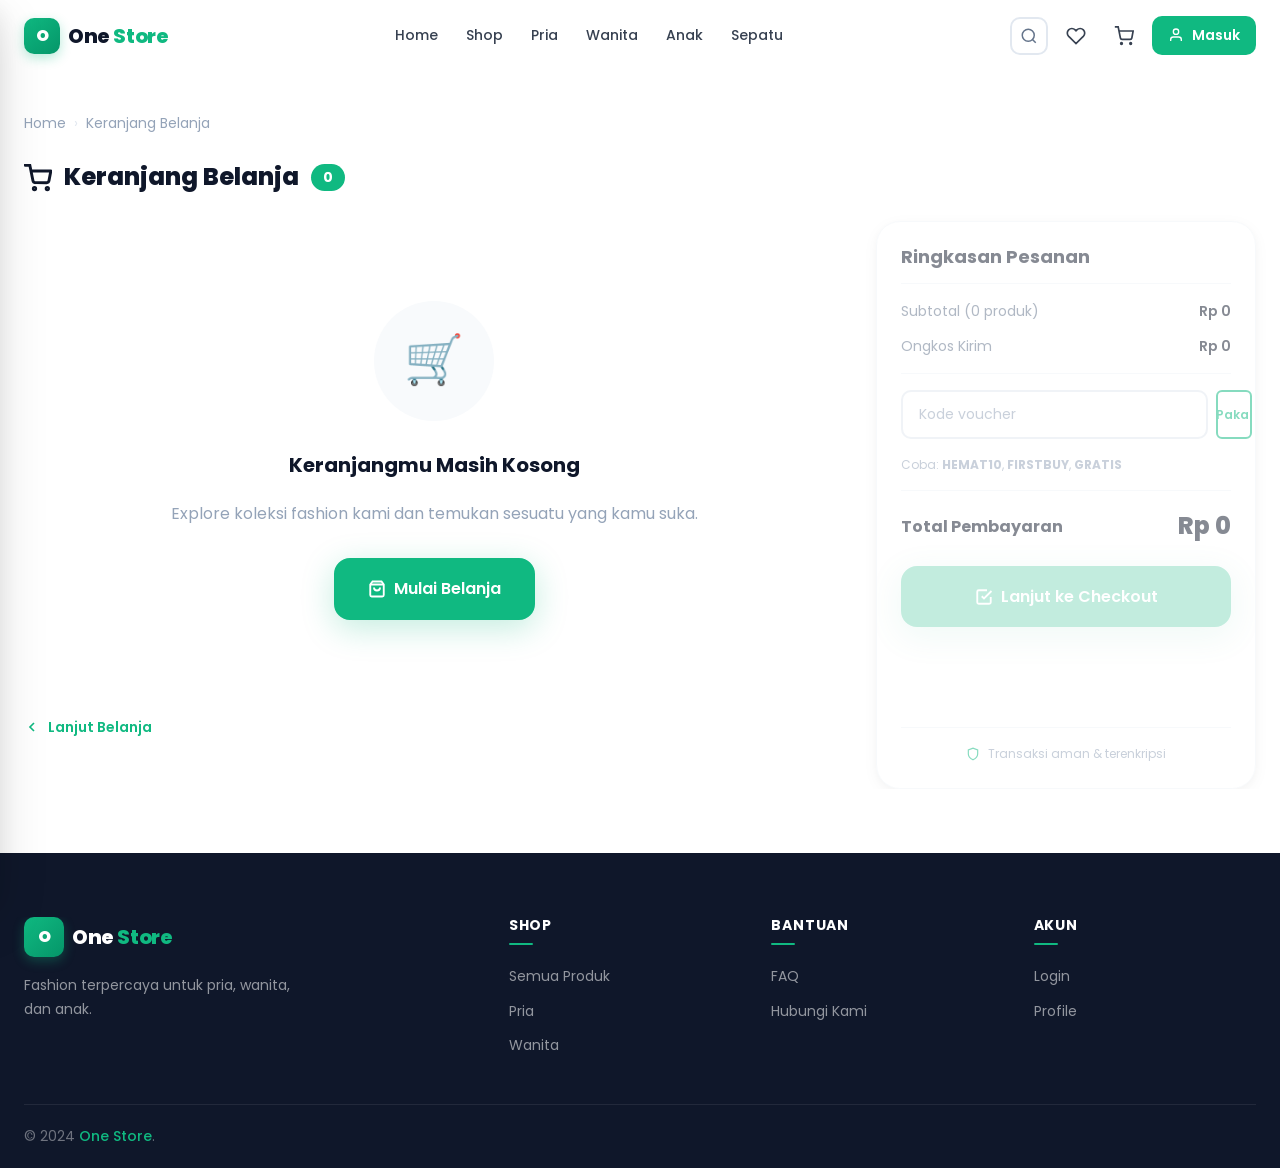
==== commit e1833101: "Update cart.html" ====
--- a/cart.html
+++ b/cart.html
@@ -6,6 +6,7 @@
   <meta name="description" content="Keranjang belanja One Store. Lihat produk pilihan kamu dan lanjutkan ke checkout." />
   <title>Keranjang Belanja — One Store</title>
   <link rel="icon" href="data:image/svg+xml,<svg xmlns='http://www.w3.org/2000/svg' viewBox='0 0 32 32'><rect width='32' height='32' rx='8' fill='%2310B981'/><text y='22' x='7' font-size='18' font-weight='900' fill='white' font-family='sans-serif'>O</text></svg>">
+  <link rel="stylesheet" href="css/mobile.css" />
   <link rel="stylesheet" href="css/global.css" />
   <link rel="stylesheet" href="css/navbar.css" />
   <link rel="stylesheet" href="css/footer.css" />
--- a/css/mobile.css
+++ b/css/mobile.css
@@ -0,0 +1,1442 @@
+/* =====================================================
+   ONE STORE — Mobile Responsive Fix
+   Tambahkan di semua halaman setelah CSS lainnya:
+   <link rel="stylesheet" href="css/mobile.css" />
+   ===================================================== */
+
+/* =====================================================
+   GLOBAL MOBILE RESETS
+   ===================================================== */
+*, *::before, *::after {
+  -webkit-tap-highlight-color: transparent;
+}
+
+html {
+  overflow-x: hidden;
+}
+
+body {
+  overflow-x: hidden;
+  width: 100%;
+  max-width: 100vw;
+}
+
+img {
+  max-width: 100%;
+  height: auto;
+}
+
+/* Prevent horizontal scroll from overflowing elements */
+.container {
+  width: 100%;
+  max-width: 100%;
+  overflow-x: hidden;
+}
+
+/* =====================================================
+   NAVBAR MOBILE FIX
+   ===================================================== */
+@media (max-width: 768px) {
+  :root {
+    --navbar-height: 60px;
+  }
+
+  .navbar-inner {
+    padding: 0 var(--space-4);
+    gap: var(--space-2);
+  }
+
+  .logo-text {
+    font-size: 1.1rem;
+  }
+
+  .logo-icon {
+    width: 30px;
+    height: 30px;
+    font-size: 14px;
+  }
+
+  /* Hide login text on small screens */
+  .nav-login-btn .login-text {
+    display: none;
+  }
+
+  .nav-login-btn {
+    padding: var(--space-2);
+    width: 38px;
+    height: 38px;
+    justify-content: center;
+  }
+
+  .nav-action-btn {
+    width: 36px;
+    height: 36px;
+  }
+
+  .navbar-actions {
+    gap: var(--space-1);
+  }
+}
+
+@media (max-width: 380px) {
+  .logo-text {
+    display: none;
+  }
+
+  .navbar-inner {
+    padding: 0 var(--space-3);
+  }
+}
+
+/* =====================================================
+   HERO SECTION MOBILE FIX
+   ===================================================== */
+@media (max-width: 768px) {
+  .hero {
+    min-height: auto;
+    padding-bottom: var(--space-8);
+  }
+
+  .hero-inner {
+    grid-template-columns: 1fr;
+    gap: var(--space-6);
+    padding-top: var(--space-8);
+    padding-bottom: var(--space-8);
+    text-align: center;
+  }
+
+  .hero-content {
+    max-width: 100%;
+    order: 2;
+  }
+
+  .hero-visual {
+    order: 1;
+  }
+
+  .hero-title {
+    font-size: clamp(1.75rem, 7vw, 2.5rem);
+    line-height: 1.15;
+    letter-spacing: -0.02em;
+  }
+
+  .hero-subtitle {
+    font-size: var(--font-size-sm);
+    margin-bottom: var(--space-6);
+  }
+
+  .hero-cta {
+    justify-content: center;
+    flex-direction: column;
+    align-items: center;
+    gap: var(--space-3);
+  }
+
+  .hero-cta .btn {
+    width: 100%;
+    max-width: 280px;
+    justify-content: center;
+  }
+
+  .hero-stats {
+    justify-content: center;
+    gap: var(--space-4);
+  }
+
+  .hero-stat-num {
+    font-size: var(--font-size-xl);
+  }
+
+  .hero-img {
+    height: 260px;
+    width: 100%;
+    max-width: 100%;
+    border-radius: var(--radius-xl);
+  }
+
+  .hero-float {
+    padding: var(--space-2) var(--space-3);
+    gap: var(--space-2);
+  }
+
+  .hero-float-1 {
+    bottom: 8%;
+    left: 0;
+  }
+
+  .hero-float-2 {
+    top: 8%;
+    right: 0;
+  }
+
+  .hero-float-title {
+    font-size: var(--font-size-xs);
+  }
+
+  .hero-float-sub {
+    font-size: 10px;
+  }
+
+  .hero-float-icon {
+    font-size: 18px;
+  }
+
+  .hero-scroll-hint {
+    display: none;
+  }
+}
+
+/* =====================================================
+   TRUST BADGES MOBILE
+   ===================================================== */
+@media (max-width: 768px) {
+  .trust-badges-grid {
+    grid-template-columns: 1fr 1fr;
+    gap: var(--space-0);
+  }
+
+  .trust-badge-item {
+    padding: var(--space-4) var(--space-3);
+    gap: var(--space-3);
+    border: 1px solid var(--color-border-light);
+  }
+
+  .trust-badge-icon {
+    font-size: 24px;
+  }
+
+  .trust-badge-title {
+    font-size: var(--font-size-xs);
+    font-weight: 700;
+  }
+
+  .trust-badge-sub {
+    font-size: 10px;
+  }
+}
+
+@media (max-width: 400px) {
+  .trust-badges-grid {
+    grid-template-columns: 1fr;
+  }
+}
+
+/* =====================================================
+   SECTION HEADERS MOBILE
+   ===================================================== */
+@media (max-width: 768px) {
+  .section {
+    padding: var(--space-10) 0;
+  }
+
+  .section-title {
+    font-size: clamp(1.4rem, 5vw, 1.875rem);
+  }
+
+  .section-subtitle {
+    font-size: var(--font-size-sm);
+  }
+
+  .section-header {
+    margin-bottom: var(--space-8);
+  }
+}
+
+/* =====================================================
+   CATEGORIES GRID MOBILE
+   ===================================================== */
+@media (max-width: 768px) {
+  .categories-grid {
+    grid-template-columns: repeat(2, 1fr);
+    gap: var(--space-3);
+  }
+
+  .category-card {
+    aspect-ratio: 2/3;
+    border-radius: var(--radius-lg);
+  }
+
+  .category-card-info h3 {
+    font-size: var(--font-size-base);
+  }
+
+  .category-card-info span {
+    font-size: 11px;
+  }
+
+  .category-card-info {
+    padding: var(--space-3);
+  }
+}
+
+@media (max-width: 380px) {
+  .categories-grid {
+    grid-template-columns: 1fr 1fr;
+    gap: var(--space-2);
+  }
+}
+
+/* =====================================================
+   PRODUCTS GRID MOBILE
+   ===================================================== */
+@media (max-width: 768px) {
+  .products-grid,
+  .new-arrivals-grid {
+    grid-template-columns: repeat(2, 1fr);
+    gap: var(--space-3);
+  }
+
+  .product-card {
+    border-radius: var(--radius-lg);
+  }
+
+  .product-card-body {
+    padding: var(--space-3);
+  }
+
+  .product-card-name {
+    font-size: var(--font-size-xs);
+    font-weight: 600;
+    -webkit-line-clamp: 2;
+  }
+
+  .product-card-price .price-current {
+    font-size: var(--font-size-sm);
+  }
+
+  .product-card-price .price-original {
+    font-size: 10px;
+  }
+
+  .product-card-footer {
+    flex-direction: row;
+    align-items: center;
+    gap: var(--space-2);
+  }
+
+  .add-to-cart-btn {
+    width: 32px;
+    height: 32px;
+    flex-shrink: 0;
+    padding: 0;
+  }
+
+  .product-card-cat {
+    font-size: 10px;
+  }
+
+  .product-card-rating {
+    flex-wrap: wrap;
+    gap: 2px;
+    margin-bottom: var(--space-2);
+  }
+
+  .stars-text {
+    font-size: 10px;
+  }
+
+  .rating-num, .rating-count {
+    font-size: 10px;
+  }
+}
+
+@media (max-width: 380px) {
+  .products-grid,
+  .new-arrivals-grid {
+    grid-template-columns: repeat(2, 1fr);
+    gap: var(--space-2);
+  }
+
+  .product-card-body {
+    padding: var(--space-2);
+  }
+}
+
+/* =====================================================
+   FEATURED SECTION — TAB BUTTONS MOBILE
+   ===================================================== */
+@media (max-width: 768px) {
+  .section-header.flex {
+    flex-direction: column;
+    align-items: flex-start;
+    gap: var(--space-4);
+    text-align: left;
+  }
+
+  .product-tabs {
+    overflow-x: auto;
+    scrollbar-width: none;
+    -webkit-overflow-scrolling: touch;
+    gap: var(--space-2);
+    padding-bottom: var(--space-2);
+    flex-wrap: nowrap;
+    white-space: nowrap;
+  }
+
+  .product-tabs::-webkit-scrollbar {
+    display: none;
+  }
+
+  .product-tab {
+    flex-shrink: 0;
+    font-size: var(--font-size-xs);
+    padding: var(--space-2) var(--space-3);
+  }
+}
+
+/* =====================================================
+   PROMO BANNER MOBILE
+   ===================================================== */
+@media (max-width: 768px) {
+  .promo-banner {
+    padding: var(--space-10) 0;
+    margin: 0;
+  }
+
+  .promo-banner-inner {
+    flex-direction: column;
+    text-align: center;
+    gap: var(--space-8);
+    padding: 0 var(--space-4);
+  }
+
+  .promo-title {
+    font-size: clamp(1.75rem, 6vw, 2.5rem);
+    line-height: 1.15;
+  }
+
+  .promo-subtitle {
+    font-size: var(--font-size-sm);
+    margin-bottom: var(--space-6);
+  }
+
+  .promo-banner-inner .btn {
+    width: 100%;
+    max-width: 280px;
+    justify-content: center;
+  }
+
+  .countdown-boxes {
+    justify-content: center;
+  }
+
+  .countdown-box {
+    min-width: 64px;
+    padding: var(--space-3) var(--space-3);
+  }
+
+  .countdown-box span {
+    font-size: var(--font-size-3xl);
+  }
+
+  .countdown-box label {
+    font-size: 10px;
+  }
+
+  .countdown-sep {
+    font-size: var(--font-size-xl);
+    margin-bottom: 12px;
+  }
+
+  .countdown-label {
+    font-size: var(--font-size-xs);
+  }
+}
+
+/* =====================================================
+   WHY CHOOSE US MOBILE
+   ===================================================== */
+@media (max-width: 768px) {
+  .why-us-grid {
+    grid-template-columns: repeat(2, 1fr);
+    gap: var(--space-4);
+  }
+
+  .why-card {
+    padding: var(--space-5);
+  }
+
+  .why-card-icon {
+    font-size: 32px;
+    margin-bottom: var(--space-3);
+  }
+
+  .why-card h3 {
+    font-size: var(--font-size-sm);
+  }
+
+  .why-card p {
+    font-size: var(--font-size-xs);
+    line-height: 1.6;
+  }
+}
+
+@media (max-width: 480px) {
+  .why-us-grid {
+    grid-template-columns: 1fr 1fr;
+  }
+}
+
+/* =====================================================
+   TESTIMONIALS MOBILE
+   ===================================================== */
+@media (max-width: 768px) {
+  .testimonials-grid {
+    grid-template-columns: 1fr;
+    gap: var(--space-4);
+  }
+
+  .testimonial-card {
+    padding: var(--space-5);
+  }
+
+  .testimonial-text {
+    font-size: var(--font-size-xs);
+  }
+}
+
+/* =====================================================
+   FOOTER MOBILE
+   ===================================================== */
+@media (max-width: 768px) {
+  .footer {
+    padding-top: var(--space-10);
+  }
+
+  .footer-main {
+    grid-template-columns: 1fr 1fr;
+    gap: var(--space-6);
+  }
+
+  .footer-brand {
+    grid-column: 1 / -1;
+  }
+
+  .footer-desc {
+    font-size: var(--font-size-xs);
+    max-width: 100%;
+  }
+
+  .footer-bottom {
+    flex-direction: column;
+    text-align: center;
+    gap: var(--space-3);
+    padding: var(--space-4) 0;
+  }
+
+  .footer-payments {
+    justify-content: center;
+    flex-wrap: wrap;
+  }
+
+  .footer-newsletter {
+    margin-top: 0;
+  }
+
+  .newsletter-inner {
+    flex-direction: column;
+    text-align: center;
+    gap: var(--space-6);
+    padding: 0 var(--space-4);
+  }
+
+  .newsletter-form {
+    width: 100%;
+    max-width: 100%;
+    flex-direction: column;
+  }
+
+  .newsletter-input, .newsletter-btn {
+    width: 100%;
+    height: 48px;
+  }
+
+  .newsletter-text h3 {
+    font-size: var(--font-size-xl);
+  }
+
+  .newsletter-text p {
+    font-size: var(--font-size-sm);
+  }
+}
+
+@media (max-width: 480px) {
+  .footer-main {
+    grid-template-columns: 1fr 1fr;
+  }
+
+  .footer-col-title {
+    font-size: var(--font-size-xs);
+    margin-bottom: var(--space-3);
+  }
+
+  .footer-link {
+    font-size: var(--font-size-xs);
+  }
+}
+
+/* =====================================================
+   CART PAGE MOBILE FIX
+   ===================================================== */
+@media (max-width: 768px) {
+  .cart-page {
+    padding: var(--space-6) 0 var(--space-12);
+  }
+
+  .cart-layout {
+    grid-template-columns: 1fr;
+    gap: var(--space-5);
+  }
+
+  .cart-section-title {
+    font-size: var(--font-size-xl);
+    gap: var(--space-2);
+  }
+
+  .cart-item-card {
+    grid-template-columns: 80px 1fr;
+    grid-template-rows: auto auto;
+    padding: var(--space-4);
+    gap: var(--space-3);
+    position: relative;
+  }
+
+  /* Hide checkbox on very small screens, show it inline */
+  .cart-item-card .cart-checkbox {
+    position: absolute;
+    top: var(--space-4);
+    left: var(--space-4);
+    width: 18px;
+    height: 18px;
+  }
+
+  .cart-item-img {
+    width: 80px;
+    height: 80px;
+    margin-left: var(--space-6); /* make room for checkbox */
+  }
+
+  .cart-item-info {
+    grid-column: 2;
+  }
+
+  .cart-item-subtotal {
+    grid-column: 1 / -1;
+    text-align: right;
+    display: flex;
+    align-items: center;
+    justify-content: space-between;
+  }
+
+  .cart-item-subtotal .price-current {
+    font-size: var(--font-size-base);
+  }
+
+  .cart-item-name {
+    font-size: var(--font-size-sm);
+  }
+
+  .cart-item-unit-price {
+    font-size: var(--font-size-xs);
+  }
+
+  .cart-item-actions {
+    flex-wrap: wrap;
+    gap: var(--space-2);
+  }
+
+  .qty-stepper {
+    scale: 0.9;
+    transform-origin: left;
+  }
+
+  .order-summary-card {
+    position: static;
+    margin-top: var(--space-2);
+  }
+
+  .voucher-row {
+    flex-direction: row;
+  }
+
+  .summary-payment-icons {
+    flex-wrap: wrap;
+    gap: var(--space-1);
+  }
+}
+
+@media (max-width: 480px) {
+  .cart-item-card {
+    grid-template-columns: 16px 76px 1fr;
+    align-items: start;
+    padding: var(--space-3);
+  }
+
+  .cart-item-card .cart-checkbox {
+    position: static;
+    margin-top: var(--space-3);
+  }
+
+  .cart-item-img {
+    margin-left: 0;
+    width: 76px;
+    height: 76px;
+  }
+
+  .cart-item-subtotal {
+    grid-column: 2 / -1;
+    margin-top: var(--space-2);
+  }
+}
+
+/* =====================================================
+   CHECKOUT PAGE MOBILE FIX
+   ===================================================== */
+@media (max-width: 768px) {
+  .checkout-layout {
+    grid-template-columns: 1fr;
+    gap: var(--space-5);
+  }
+
+  .checkout-order-summary {
+    position: static;
+    order: -1; /* Show summary above form on mobile */
+  }
+
+  .checkout-form-section {
+    padding: var(--space-5);
+    margin-bottom: var(--space-4);
+  }
+
+  .checkout-form-section-title {
+    font-size: var(--font-size-base);
+    padding-bottom: var(--space-3);
+    margin-bottom: var(--space-4);
+  }
+
+  .form-grid-2,
+  .form-grid-3 {
+    grid-template-columns: 1fr;
+    gap: var(--space-3);
+  }
+
+  .checkout-steps {
+    margin-bottom: var(--space-6);
+  }
+
+  .checkout-step {
+    font-size: var(--font-size-xs);
+  }
+
+  .step-num {
+    width: 26px;
+    height: 26px;
+    font-size: var(--font-size-xs);
+  }
+
+  .step-connector {
+    max-width: 40px;
+  }
+
+  .shipping-option {
+    padding: var(--space-3);
+    gap: var(--space-3);
+    flex-wrap: nowrap;
+  }
+
+  .shipping-name {
+    font-size: var(--font-size-xs);
+  }
+
+  .shipping-eta {
+    font-size: 10px;
+  }
+
+  .shipping-price {
+    font-size: var(--font-size-xs);
+    min-width: 60px;
+    text-align: right;
+  }
+
+  .payment-method {
+    padding: var(--space-3);
+    gap: var(--space-3);
+  }
+
+  .payment-name {
+    font-size: var(--font-size-xs);
+  }
+
+  .payment-desc {
+    font-size: 10px;
+  }
+
+  .payment-icon {
+    width: 36px;
+    height: 28px;
+    font-size: 16px;
+  }
+
+  .btn-xl {
+    font-size: var(--font-size-base);
+    padding: var(--space-4) var(--space-6);
+  }
+
+  .checkout-items-list {
+    max-height: 200px;
+  }
+
+  .summary-total-value {
+    font-size: var(--font-size-xl) !important;
+  }
+}
+
+/* =====================================================
+   PRODUCT DETAIL PAGE MOBILE FIX
+   ===================================================== */
+@media (max-width: 768px) {
+  .product-detail-section {
+    padding: var(--space-6) 0 var(--space-10);
+  }
+
+  .product-detail-grid {
+    grid-template-columns: 1fr;
+    gap: var(--space-5);
+  }
+
+  .product-gallery {
+    position: static;
+  }
+
+  .gallery-main {
+    aspect-ratio: 1 / 1;
+    border-radius: var(--radius-lg);
+  }
+
+  .gallery-thumbs {
+    gap: var(--space-2);
+    margin-top: var(--space-3);
+  }
+
+  .gallery-thumb {
+    width: 64px;
+    height: 64px;
+    border-radius: var(--radius-md);
+  }
+
+  .product-info-title {
+    font-size: var(--font-size-2xl);
+    line-height: 1.2;
+  }
+
+  .product-price-current {
+    font-size: var(--font-size-3xl);
+  }
+
+  .product-price-block {
+    flex-wrap: wrap;
+    gap: var(--space-2);
+  }
+
+  .product-rating-row {
+    flex-wrap: wrap;
+    gap: var(--space-2);
+  }
+
+  .product-sold-count {
+    border-left: none;
+    padding-left: 0;
+  }
+
+  .product-actions-row {
+    grid-template-columns: 1fr 1fr;
+    gap: var(--space-2);
+  }
+
+  .btn-add-cart, .btn-buy-now {
+    font-size: var(--font-size-sm);
+    padding: var(--space-3) var(--space-4);
+  }
+
+  .product-meta-info {
+    padding: var(--space-4);
+    border-radius: var(--radius-md);
+  }
+
+  .product-meta-item {
+    font-size: var(--font-size-xs);
+  }
+
+  .product-options {
+    gap: var(--space-4);
+    padding: var(--space-4) 0;
+  }
+
+  .size-options {
+    gap: var(--space-2);
+  }
+
+  .size-option-btn {
+    min-width: 44px;
+    height: 40px;
+    font-size: var(--font-size-xs);
+  }
+
+  /* Product Tabs */
+  .product-tabs-nav {
+    overflow-x: auto;
+    scrollbar-width: none;
+    white-space: nowrap;
+  }
+
+  .product-tabs-nav::-webkit-scrollbar { display: none; }
+
+  .product-tab-link {
+    padding: var(--space-3) var(--space-4);
+    font-size: var(--font-size-sm);
+  }
+
+  /* Reviews */
+  .reviews-summary {
+    grid-template-columns: 1fr;
+    gap: var(--space-5);
+    padding: var(--space-4);
+  }
+
+  .review-score-big {
+    flex-direction: row;
+    align-items: center;
+    gap: var(--space-4);
+  }
+
+  .review-num {
+    font-size: 48px;
+  }
+
+  .related-products-grid {
+    grid-template-columns: repeat(2, 1fr);
+    gap: var(--space-3);
+  }
+}
+
+@media (max-width: 480px) {
+  .product-actions-row {
+    grid-template-columns: 1fr;
+    gap: var(--space-3);
+  }
+
+  .gallery-thumb {
+    width: 56px;
+    height: 56px;
+  }
+}
+
+/* =====================================================
+   SHOP PAGE MOBILE FIX
+   ===================================================== */
+@media (max-width: 768px) {
+  .shop-page-header {
+    padding: var(--space-6) 0 var(--space-4);
+  }
+
+  .shop-header-inner {
+    flex-direction: column;
+    align-items: flex-start;
+    gap: var(--space-2);
+  }
+
+  .shop-header-text h1 {
+    font-size: var(--font-size-2xl);
+  }
+
+  .shop-layout {
+    grid-template-columns: 1fr;
+    padding: var(--space-5) 0 var(--space-12);
+    gap: 0;
+  }
+
+  .filter-sidebar {
+    display: none;
+  }
+
+  #shop-products-grid {
+    grid-template-columns: repeat(2, 1fr);
+    gap: var(--space-3);
+  }
+
+  .products-topbar {
+    flex-wrap: wrap;
+    gap: var(--space-3);
+    margin-bottom: var(--space-4);
+    padding-bottom: var(--space-4);
+  }
+
+  .sort-wrap {
+    gap: var(--space-2);
+  }
+
+  .sort-label {
+    display: none;
+  }
+
+  .sort-select {
+    font-size: var(--font-size-xs);
+    padding: var(--space-2) var(--space-5) var(--space-2) var(--space-3);
+  }
+
+  .mobile-filter-btn {
+    display: flex;
+  }
+
+  .pagination {
+    gap: var(--space-1);
+    margin-top: var(--space-8);
+    flex-wrap: wrap;
+    justify-content: center;
+  }
+
+  .page-btn {
+    min-width: 36px;
+    height: 36px;
+    font-size: var(--font-size-xs);
+  }
+
+  /* Active filter chips */
+  .active-filters {
+    gap: var(--space-2);
+    padding: var(--space-3) 0;
+  }
+
+  .filter-chip {
+    font-size: 11px;
+    padding: var(--space-1) var(--space-2);
+  }
+}
+
+@media (max-width: 380px) {
+  #shop-products-grid {
+    grid-template-columns: repeat(2, 1fr);
+    gap: var(--space-2);
+  }
+}
+
+/* =====================================================
+   PROFILE PAGE MOBILE FIX
+   ===================================================== */
+@media (max-width: 768px) {
+  .profile-page {
+    padding: var(--space-6) 0 var(--space-12);
+  }
+
+  .profile-layout {
+    grid-template-columns: 1fr;
+    gap: var(--space-5);
+  }
+
+  .profile-sidebar {
+    position: static;
+  }
+
+  .user-card {
+    padding: var(--space-5);
+  }
+
+  .user-card::before {
+    height: 70px;
+  }
+
+  .user-avatar {
+    width: 70px;
+    height: 70px;
+    font-size: var(--font-size-2xl);
+  }
+
+  .user-name {
+    font-size: var(--font-size-lg);
+  }
+
+  .user-email {
+    font-size: var(--font-size-xs);
+  }
+
+  .profile-nav {
+    display: grid;
+    grid-template-columns: repeat(3, 1fr);
+    border-radius: var(--radius-lg);
+  }
+
+  .profile-nav-item {
+    flex-direction: column;
+    align-items: center;
+    text-align: center;
+    padding: var(--space-3) var(--space-2);
+    font-size: 10px;
+    gap: var(--space-1);
+    border-right: 1px solid var(--color-border-light);
+    border-bottom: 1px solid var(--color-border-light);
+  }
+
+  .profile-nav-item:last-child,
+  .profile-nav-item:nth-child(3n) {
+    border-right: none;
+  }
+
+  .profile-nav-badge {
+    margin: 0;
+  }
+
+  .profile-section-card {
+    padding: var(--space-4);
+  }
+
+  .overview-stats-grid {
+    grid-template-columns: 1fr 1fr;
+    gap: var(--space-3);
+  }
+
+  .overview-stat-card {
+    padding: var(--space-4);
+    gap: var(--space-3);
+  }
+
+  .overview-stat-icon {
+    width: 40px;
+    height: 40px;
+    font-size: 18px;
+  }
+
+  .overview-stat-num {
+    font-size: var(--font-size-xl);
+  }
+
+  .order-card-header {
+    flex-wrap: wrap;
+    gap: var(--space-2);
+  }
+
+  .order-id {
+    font-size: var(--font-size-xs);
+  }
+
+  .order-date {
+    font-size: 10px;
+  }
+
+  .order-card-body {
+    flex-wrap: wrap;
+    gap: var(--space-3);
+  }
+
+  .order-item-thumb {
+    width: 46px;
+    height: 46px;
+  }
+
+  .order-item-more {
+    width: 46px;
+    height: 46px;
+    font-size: 10px;
+  }
+
+  .wishlist-grid {
+    grid-template-columns: repeat(2, 1fr);
+    gap: var(--space-3);
+  }
+
+  .addresses-grid {
+    grid-template-columns: 1fr;
+  }
+
+  .settings-form {
+    gap: var(--space-4);
+  }
+
+  .form-grid-2-settings {
+    grid-template-columns: 1fr;
+  }
+}
+
+@media (max-width: 480px) {
+  .profile-nav {
+    grid-template-columns: repeat(3, 1fr);
+  }
+
+  .overview-stats-grid {
+    grid-template-columns: 1fr;
+  }
+}
+
+/* =====================================================
+   AUTH PAGES MOBILE FIX
+   ===================================================== */
+@media (max-width: 900px) {
+  .auth-page {
+    grid-template-columns: 1fr;
+    min-height: 100vh;
+  }
+
+  .auth-visual {
+    display: none;
+  }
+
+  .auth-mobile-logo {
+    display: flex;
+  }
+
+  .auth-form-panel {
+    justify-content: flex-start;
+    padding: var(--space-8) var(--space-5);
+    min-height: 100vh;
+  }
+
+  .auth-form-wrap {
+    max-width: 100%;
+  }
+
+  .auth-header h1 {
+    font-size: var(--font-size-2xl);
+  }
+
+  .auth-submit-btn {
+    padding: var(--space-4);
+  }
+}
+
+@media (max-width: 480px) {
+  .auth-form-panel {
+    padding: var(--space-6) var(--space-4);
+  }
+
+  .auth-header {
+    margin-bottom: var(--space-6);
+  }
+
+  .auth-header h1 {
+    font-size: var(--font-size-xl);
+  }
+
+  .auth-checkbox-row {
+    flex-direction: column;
+    align-items: flex-start;
+    gap: var(--space-2);
+  }
+
+  .social-login-btn {
+    font-size: var(--font-size-xs);
+    padding: var(--space-3);
+  }
+}
+
+/* =====================================================
+   TOAST MOBILE FIX
+   ===================================================== */
+@media (max-width: 480px) {
+  #toast-container {
+    top: auto;
+    bottom: var(--space-4);
+    right: var(--space-4);
+    left: var(--space-4);
+  }
+
+  .toast {
+    min-width: unset;
+    max-width: 100%;
+    width: 100%;
+  }
+}
+
+/* =====================================================
+   MOBILE DRAWER FIX
+   ===================================================== */
+@media (max-width: 768px) {
+  .mobile-drawer {
+    width: min(300px, 85vw);
+  }
+}
+
+/* =====================================================
+   BREADCRUMB MOBILE
+   ===================================================== */
+@media (max-width: 480px) {
+  .breadcrumb {
+    font-size: var(--font-size-xs);
+    overflow-x: auto;
+    white-space: nowrap;
+    scrollbar-width: none;
+    flex-wrap: nowrap;
+  }
+
+  .breadcrumb::-webkit-scrollbar { display: none; }
+}
+
+/* =====================================================
+   INPUT FIELDS MOBILE
+   ===================================================== */
+@media (max-width: 768px) {
+  .input-field {
+    font-size: 16px; /* Prevent iOS zoom on focus */
+    padding: var(--space-3);
+  }
+
+  .select-field {
+    font-size: 16px; /* Prevent iOS zoom */
+  }
+
+  .textarea-field {
+    font-size: 16px;
+  }
+}
+
+/* =====================================================
+   QTY STEPPER MOBILE
+   ===================================================== */
+@media (max-width: 480px) {
+  .qty-btn {
+    width: 32px;
+    height: 32px;
+    font-size: 16px;
+  }
+
+  .qty-value {
+    width: 40px;
+    height: 32px;
+    font-size: var(--font-size-sm);
+  }
+}
+
+/* =====================================================
+   SUCCESS MODAL MOBILE (Checkout)
+   ===================================================== */
+@media (max-width: 480px) {
+  .order-success-card {
+    padding: var(--space-8) var(--space-5);
+    border-radius: var(--radius-xl);
+  }
+
+  .order-success-card h2 {
+    font-size: var(--font-size-xl) !important;
+  }
+
+  .success-anim {
+    width: 70px;
+    height: 70px;
+    font-size: 32px;
+  }
+
+  .order-success-card > div:last-child {
+    flex-direction: column;
+  }
+
+  .order-success-card > div:last-child .btn {
+    width: 100%;
+    justify-content: center;
+  }
+}
+
+/* =====================================================
+   BACK TO TOP BUTTON MOBILE
+   ===================================================== */
+@media (max-width: 480px) {
+  #back-to-top {
+    bottom: var(--space-4);
+    right: var(--space-4);
+    width: 42px;
+    height: 42px;
+  }
+}
+
+/* =====================================================
+   SIZE GUIDE MODAL MOBILE
+   ===================================================== */
+@media (max-width: 480px) {
+  .size-guide-modal {
+    padding: var(--space-4);
+    align-items: flex-end;
+  }
+
+  .size-guide-card {
+    border-radius: var(--radius-xl) var(--radius-xl) 0 0;
+    max-width: 100%;
+    padding: var(--space-6) var(--space-5);
+  }
+
+  .size-guide-table {
+    font-size: var(--font-size-xs);
+  }
+
+  .size-guide-table th, .size-guide-table td {
+    padding: var(--space-2);
+  }
+}
+
+/* =====================================================
+   HORIZONTAL OVERFLOW PREVENTION
+   ===================================================== */
+@media (max-width: 768px) {
+  .hero-bg-shape {
+    display: none;
+  }
+
+  section, main, footer, header {
+    max-width: 100vw;
+    overflow-x: hidden;
+  }
+
+  .brands-ticker {
+    mask-image: linear-gradient(to right, transparent 0%, black 5%, black 95%, transparent 100%);
+  }
+
+  /* Fix grid items not overflowing */
+  .checkout-steps {
+    overflow-x: auto;
+    scrollbar-width: none;
+    padding-bottom: 4px;
+  }
+
+  .checkout-steps::-webkit-scrollbar { display: none; }
+}
+
+/* =====================================================
+   TOUCH INTERACTION IMPROVEMENTS
+   ===================================================== */
+@media (max-width: 768px) {
+  .btn, .nav-action-btn, .product-card,
+  .category-card, .shipping-option,
+  .payment-method, .filter-chip,
+  .size-chip, .color-dot {
+    -webkit-tap-highlight-color: transparent;
+    user-select: none;
+  }
+
+  /* Larger touch targets */
+  .profile-nav-item {
+    min-height: 52px;
+  }
+
+  .filter-category-label {
+    padding: var(--space-2) 0;
+    min-height: 40px;
+  }
+
+  .drawer-nav-link {
+    min-height: 48px;
+  }
+}
+
+/* =====================================================
+   LANDSCAPE PHONE FIX
+   ===================================================== */
+@media (max-width: 768px) and (orientation: landscape) {
+  .hero {
+    min-height: auto;
+  }
+
+  .hero-img {
+    height: 200px;
+  }
+
+  .auth-form-panel {
+    padding-top: var(--space-6);
+    min-height: auto;
+  }
+}
